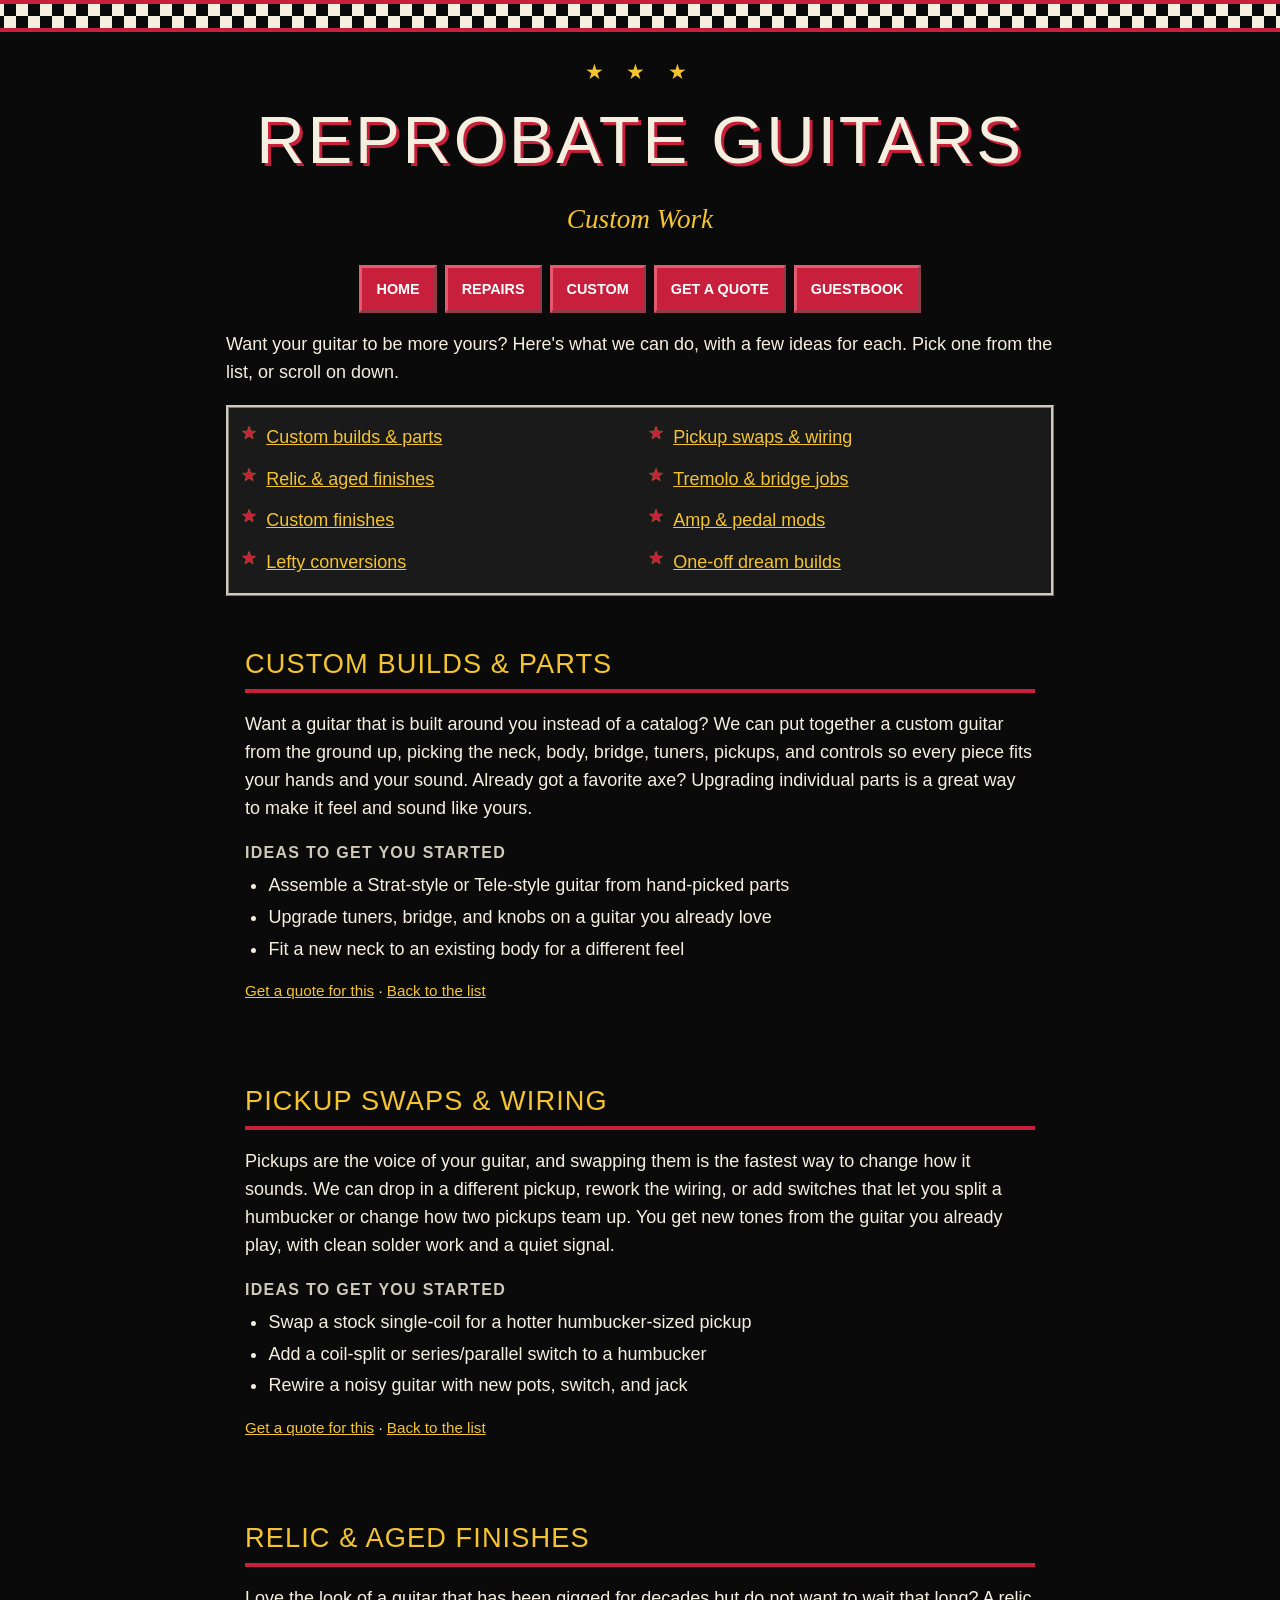
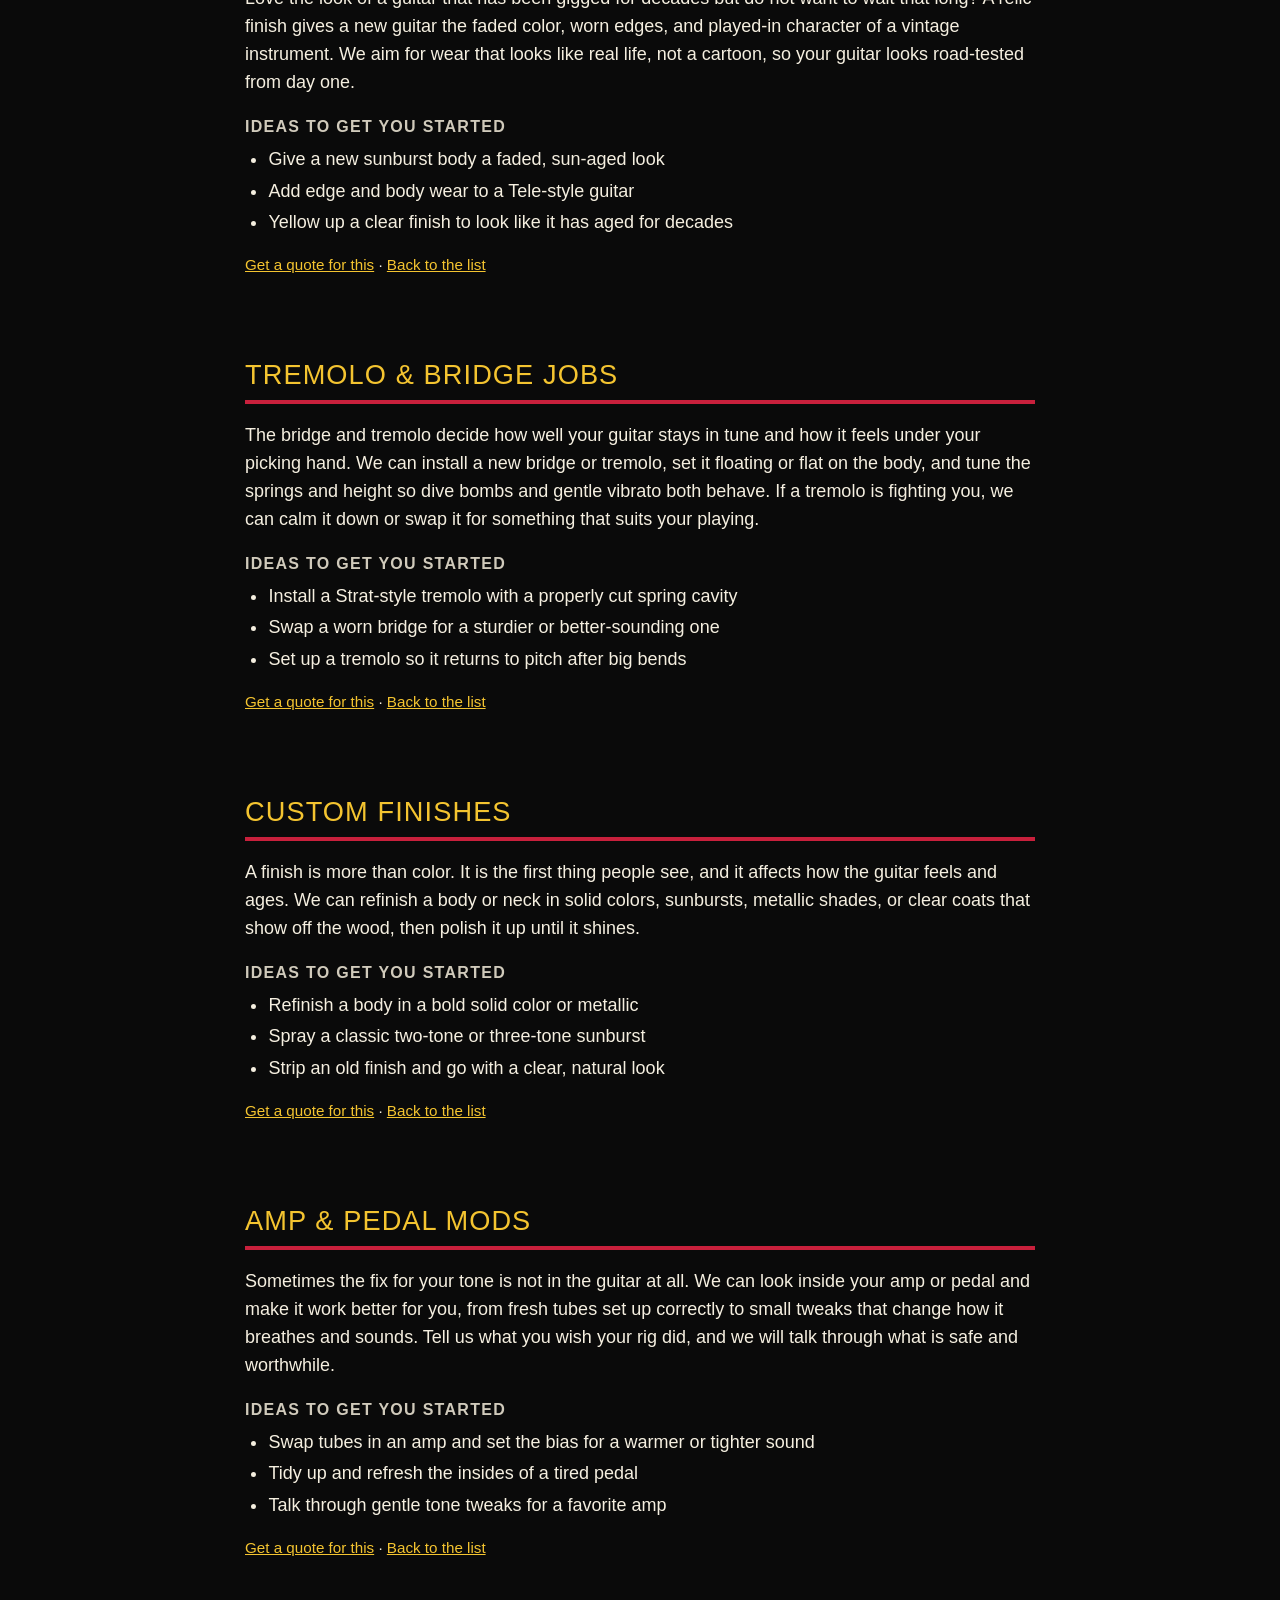
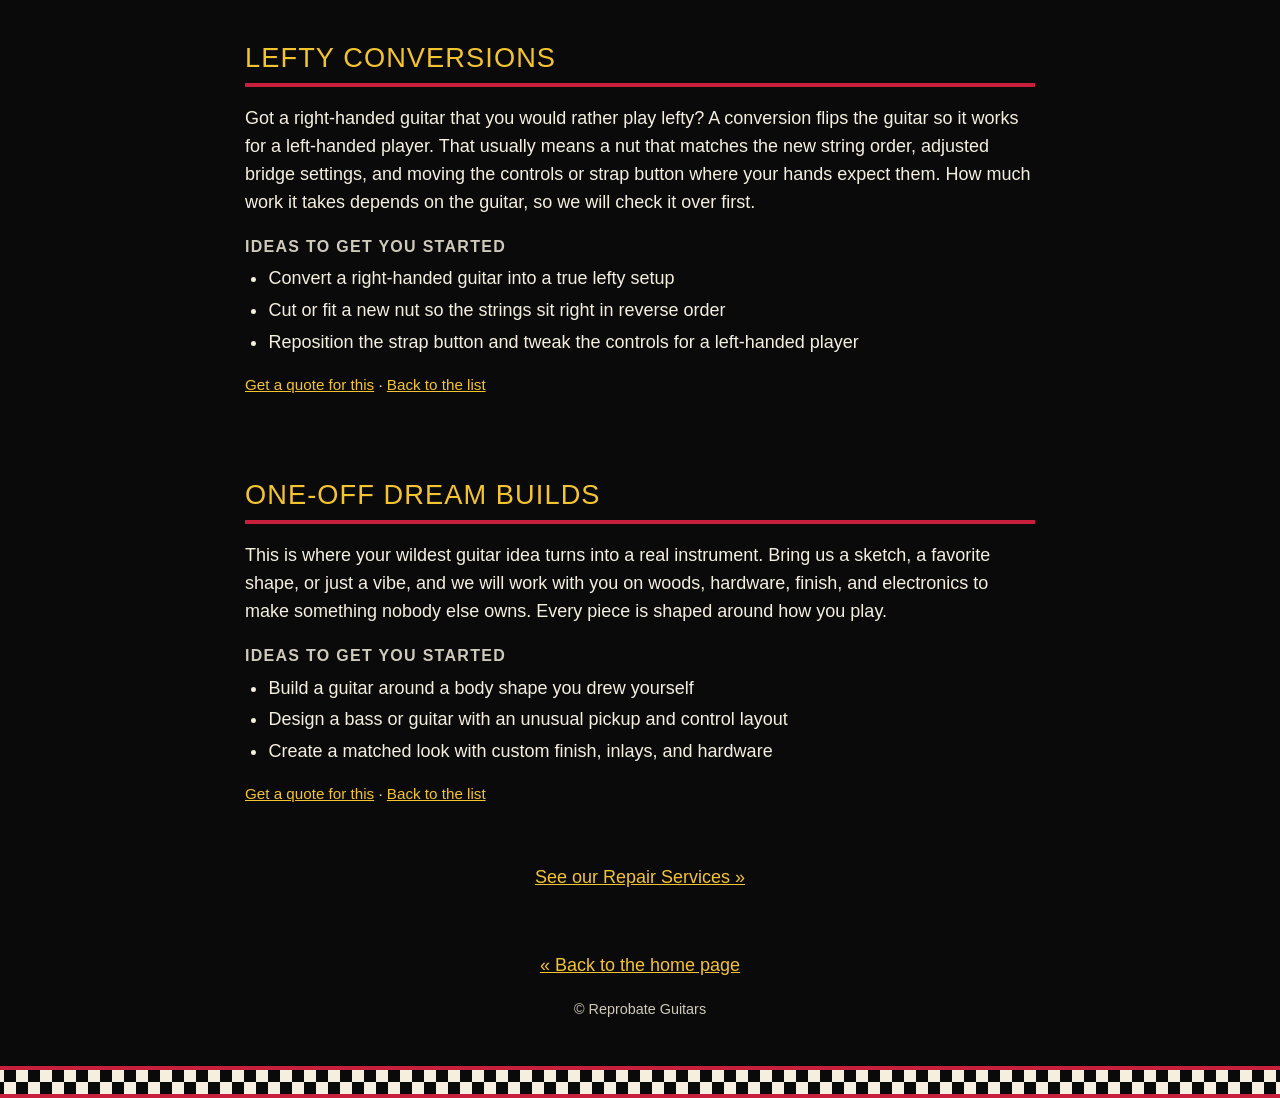
==== custom.html @ 0de01a31 "Fix checkerboard borders: two full rows of black/cream squares with red lines, drop stacked red stri" ====
<!doctype html>
<html lang="en">
<head>
  <meta charset="utf-8">
  <meta name="viewport" content="width=device-width, initial-scale=1">
  <title>Custom Work - Reprobate Guitars</title>
  <meta name="description" content="Want your guitar to be more yours? Here&#x27;s what we can do, with a few ideas for each. Pick one from the list, or scroll on down.">
  <link rel="stylesheet" href="style.css">
</head>
<body>
<div class="checker" aria-hidden="true"></div>
<div class="wrap">
  <header>
    <div class="stars" aria-hidden="true">&#9733; &#9733; &#9733;</div>
    <h1><a href="index.html" class="plain">Reprobate Guitars</a></h1>
    <p class="tagline">Custom Work</p>
  </header>
  <nav aria-label="Main">
    <a href="index.html">Home</a>
    <a href="repairs.html">Repairs</a>
    <a href="custom.html">Custom</a>
    <a href="index.html#quote">Get a Quote</a>
    <a href="guestbook.html">Guestbook</a>
  </nav>
  <main>
    <p>Want your guitar to be more yours? Here&#x27;s what we can do, with a few ideas for each. Pick one from the list, or scroll on down.</p>
    <ul class="jump" id="top-of-list" aria-label="Jump to a service">
      <li><a href="#custom-builds-parts">Custom builds &amp; parts</a></li>
      <li><a href="#pickup-swaps-wiring">Pickup swaps &amp; wiring</a></li>
      <li><a href="#relic-aged-finishes">Relic &amp; aged finishes</a></li>
      <li><a href="#tremolo-bridge-jobs">Tremolo &amp; bridge jobs</a></li>
      <li><a href="#custom-finishes">Custom finishes</a></li>
      <li><a href="#amp-pedal-mods">Amp &amp; pedal mods</a></li>
      <li><a href="#lefty-conversions">Lefty conversions</a></li>
      <li><a href="#one-off-dream-builds">One-off dream builds</a></li>
    </ul>

    <section class="svc" id="custom-builds-parts" aria-labelledby="custom-builds-parts-h">
      <h2 id="custom-builds-parts-h">Custom builds &amp; parts</h2>
      <p>Want a guitar that is built around you instead of a catalog? We can put together a custom guitar from the ground up, picking the neck, body, bridge, tuners, pickups, and controls so every piece fits your hands and your sound. Already got a favorite axe? Upgrading individual parts is a great way to make it feel and sound like yours.</p>
      <h3>Ideas to get you started</h3>
      <ul class="svc-list">
        <li>Assemble a Strat-style or Tele-style guitar from hand-picked parts</li>
        <li>Upgrade tuners, bridge, and knobs on a guitar you already love</li>
        <li>Fit a new neck to an existing body for a different feel</li>
      </ul>
      <p class="svc-links"><a href="index.html#quote">Get a quote for this</a> &middot; <a href="#top-of-list">Back to the list</a></p>
    </section>

    <section class="svc" id="pickup-swaps-wiring" aria-labelledby="pickup-swaps-wiring-h">
      <h2 id="pickup-swaps-wiring-h">Pickup swaps &amp; wiring</h2>
      <p>Pickups are the voice of your guitar, and swapping them is the fastest way to change how it sounds. We can drop in a different pickup, rework the wiring, or add switches that let you split a humbucker or change how two pickups team up. You get new tones from the guitar you already play, with clean solder work and a quiet signal.</p>
      <h3>Ideas to get you started</h3>
      <ul class="svc-list">
        <li>Swap a stock single-coil for a hotter humbucker-sized pickup</li>
        <li>Add a coil-split or series/parallel switch to a humbucker</li>
        <li>Rewire a noisy guitar with new pots, switch, and jack</li>
      </ul>
      <p class="svc-links"><a href="index.html#quote">Get a quote for this</a> &middot; <a href="#top-of-list">Back to the list</a></p>
    </section>

    <section class="svc" id="relic-aged-finishes" aria-labelledby="relic-aged-finishes-h">
      <h2 id="relic-aged-finishes-h">Relic &amp; aged finishes</h2>
      <p>Love the look of a guitar that has been gigged for decades but do not want to wait that long? A relic finish gives a new guitar the faded color, worn edges, and played-in character of a vintage instrument. We aim for wear that looks like real life, not a cartoon, so your guitar looks road-tested from day one.</p>
      <h3>Ideas to get you started</h3>
      <ul class="svc-list">
        <li>Give a new sunburst body a faded, sun-aged look</li>
        <li>Add edge and body wear to a Tele-style guitar</li>
        <li>Yellow up a clear finish to look like it has aged for decades</li>
      </ul>
      <p class="svc-links"><a href="index.html#quote">Get a quote for this</a> &middot; <a href="#top-of-list">Back to the list</a></p>
    </section>

    <section class="svc" id="tremolo-bridge-jobs" aria-labelledby="tremolo-bridge-jobs-h">
      <h2 id="tremolo-bridge-jobs-h">Tremolo &amp; bridge jobs</h2>
      <p>The bridge and tremolo decide how well your guitar stays in tune and how it feels under your picking hand. We can install a new bridge or tremolo, set it floating or flat on the body, and tune the springs and height so dive bombs and gentle vibrato both behave. If a tremolo is fighting you, we can calm it down or swap it for something that suits your playing.</p>
      <h3>Ideas to get you started</h3>
      <ul class="svc-list">
        <li>Install a Strat-style tremolo with a properly cut spring cavity</li>
        <li>Swap a worn bridge for a sturdier or better-sounding one</li>
        <li>Set up a tremolo so it returns to pitch after big bends</li>
      </ul>
      <p class="svc-links"><a href="index.html#quote">Get a quote for this</a> &middot; <a href="#top-of-list">Back to the list</a></p>
    </section>

    <section class="svc" id="custom-finishes" aria-labelledby="custom-finishes-h">
      <h2 id="custom-finishes-h">Custom finishes</h2>
      <p>A finish is more than color. It is the first thing people see, and it affects how the guitar feels and ages. We can refinish a body or neck in solid colors, sunbursts, metallic shades, or clear coats that show off the wood, then polish it up until it shines.</p>
      <h3>Ideas to get you started</h3>
      <ul class="svc-list">
        <li>Refinish a body in a bold solid color or metallic</li>
        <li>Spray a classic two-tone or three-tone sunburst</li>
        <li>Strip an old finish and go with a clear, natural look</li>
      </ul>
      <p class="svc-links"><a href="index.html#quote">Get a quote for this</a> &middot; <a href="#top-of-list">Back to the list</a></p>
    </section>

    <section class="svc" id="amp-pedal-mods" aria-labelledby="amp-pedal-mods-h">
      <h2 id="amp-pedal-mods-h">Amp &amp; pedal mods</h2>
      <p>Sometimes the fix for your tone is not in the guitar at all. We can look inside your amp or pedal and make it work better for you, from fresh tubes set up correctly to small tweaks that change how it breathes and sounds. Tell us what you wish your rig did, and we will talk through what is safe and worthwhile.</p>
      <h3>Ideas to get you started</h3>
      <ul class="svc-list">
        <li>Swap tubes in an amp and set the bias for a warmer or tighter sound</li>
        <li>Tidy up and refresh the insides of a tired pedal</li>
        <li>Talk through gentle tone tweaks for a favorite amp</li>
      </ul>
      <p class="svc-links"><a href="index.html#quote">Get a quote for this</a> &middot; <a href="#top-of-list">Back to the list</a></p>
    </section>

    <section class="svc" id="lefty-conversions" aria-labelledby="lefty-conversions-h">
      <h2 id="lefty-conversions-h">Lefty conversions</h2>
      <p>Got a right-handed guitar that you would rather play lefty? A conversion flips the guitar so it works for a left-handed player. That usually means a nut that matches the new string order, adjusted bridge settings, and moving the controls or strap button where your hands expect them. How much work it takes depends on the guitar, so we will check it over first.</p>
      <h3>Ideas to get you started</h3>
      <ul class="svc-list">
        <li>Convert a right-handed guitar into a true lefty setup</li>
        <li>Cut or fit a new nut so the strings sit right in reverse order</li>
        <li>Reposition the strap button and tweak the controls for a left-handed player</li>
      </ul>
      <p class="svc-links"><a href="index.html#quote">Get a quote for this</a> &middot; <a href="#top-of-list">Back to the list</a></p>
    </section>

    <section class="svc" id="one-off-dream-builds" aria-labelledby="one-off-dream-builds-h">
      <h2 id="one-off-dream-builds-h">One-off dream builds</h2>
      <p>This is where your wildest guitar idea turns into a real instrument. Bring us a sketch, a favorite shape, or just a vibe, and we will work with you on woods, hardware, finish, and electronics to make something nobody else owns. Every piece is shaped around how you play.</p>
      <h3>Ideas to get you started</h3>
      <ul class="svc-list">
        <li>Build a guitar around a body shape you drew yourself</li>
        <li>Design a bass or guitar with an unusual pickup and control layout</li>
        <li>Create a matched look with custom finish, inlays, and hardware</li>
      </ul>
      <p class="svc-links"><a href="index.html#quote">Get a quote for this</a> &middot; <a href="#top-of-list">Back to the list</a></p>
    </section>

    <p class="center"><a href="repairs.html">See our Repair Services &raquo;</a></p>
  </main>
  <footer>
    <p><a href="index.html">&laquo; Back to the home page</a></p>
    <p class="small">&copy; Reprobate Guitars</p>
  </footer>
</div>
<div class="checker" aria-hidden="true"></div>
</body>
</html>
---- style.css ----
/* Reprobate Guitars - "coolest site you could have built in 1998", but readable on a phone */

:root {
  --black: #0a0a0a;
  --panel: #1a1a1a;
  --red: #c8203c;
  --red-dark: #8f1229;
  --gold: #f4c430;
  --cream: #f5efe0;
  --gray: #d0cabb;
}

* { box-sizing: border-box; }

html { -webkit-text-size-adjust: 100%; }

body {
  margin: 0;
  background-color: var(--black);
  color: var(--cream);
  font-family: Verdana, Geneva, Tahoma, sans-serif;
  font-size: 18px;
  line-height: 1.55;
}

a { color: var(--gold); }
a:hover, a:focus { color: #fff; background: var(--red); }

/* Checkerboard borders: exactly two rows of 12px squares, with a red line above and below.
   Height = 2 rows (24px) + two 4px red borders = 32px. The pattern is centered so both
   page edges are trimmed equally, and it is drawn as crisp squares (no blurry edges). */
.checker {
  height: 32px;
  background-color: var(--cream);
  background-image: url("data:image/svg+xml,%3Csvg xmlns='http://www.w3.org/2000/svg' width='24' height='24' shape-rendering='crispEdges'%3E%3Crect width='24' height='24' fill='%23f5efe0'/%3E%3Crect width='12' height='12' fill='%230a0a0a'/%3E%3Crect x='12' y='12' width='12' height='12' fill='%230a0a0a'/%3E%3C/svg%3E");
  background-size: 24px 24px;
  background-position: center top;
  background-repeat: repeat-x;
  border-top: 4px solid var(--red);
  border-bottom: 4px solid var(--red);
}

.wrap {
  max-width: 860px;
  margin: 0 auto;
  padding: 0 16px;
}

/* Header */
header { text-align: center; padding: 24px 0 8px; }

h1 {
  margin: 0;
  font-family: Impact, "Arial Black", Haettenschweiler, sans-serif;
  font-weight: normal;
  font-size: clamp(2.2rem, 11vw, 4.2rem);
  letter-spacing: 0.04em;
  text-transform: uppercase;
  color: var(--cream);
  text-shadow: 3px 3px 0 var(--red);
}

.tagline {
  margin: 6px 0 0;
  font-family: "Times New Roman", Times, serif;
  font-style: italic;
  font-size: clamp(1.2rem, 5vw, 1.7rem);
  color: var(--gold);
}

.stars { color: var(--gold); letter-spacing: 0.4em; font-size: 1.3rem; }

/* Navigation: chunky 1998 button bar */
nav {
  display: flex;
  flex-wrap: wrap;
  justify-content: center;
  gap: 8px;
  margin: 16px 0;
}
nav a {
  display: block;
  padding: 10px 14px;
  min-width: 44px;
  min-height: 44px;
  background: var(--red);
  color: #fff;
  text-decoration: none;
  font-weight: bold;
  text-transform: uppercase;
  font-size: 0.9rem;
  border: 3px outset #e65a70;
}
nav a:hover, nav a:focus { background: var(--gold); color: #000; }

/* Scrolling banner (CSS version of the old <marquee>) */
.marquee {
  overflow: hidden;
  white-space: nowrap;
  background: var(--red);
  border: 3px solid var(--gold);
  color: #fff;
  font-family: Impact, "Arial Black", sans-serif;
  font-size: 1.3rem;
  text-transform: uppercase;
  padding: 10px 0;
}
.marquee span {
  display: inline-block;
  padding-left: 100%;
  animation: scroll 18s linear infinite;
}
@keyframes scroll { to { transform: translateX(-100%); } }

.banner-sub { text-align: center; color: var(--gray); margin: 10px 0 24px; }

/* Section headings */
h2 {
  font-family: Impact, "Arial Black", sans-serif;
  font-weight: normal;
  text-transform: uppercase;
  letter-spacing: 0.04em;
  font-size: 1.7rem;
  color: var(--gold);
  border-bottom: 4px solid var(--red);
  padding-bottom: 4px;
  margin: 32px 0 12px;
}

/* Services: two-column "table" that stacks on phones */
.cols { display: grid; grid-template-columns: 1fr 1fr; gap: 24px; }
.cols ul { list-style: none; margin: 0; padding: 0; }
.cols li { padding: 5px 0 5px 1.8em; position: relative; }
.cols li::before {
  content: "\2605";
  color: var(--red);
  position: absolute;
  left: 0;
  /* red stars on black are a bit dim, so give them a gold edge */
  text-shadow: 0 0 1px var(--gold);
}

/* "Why the cool cats choose us" strip */
.why {
  background: #2a2a2a;
  border: 3px ridge var(--gray);
  margin: 32px 0;
  padding: 16px;
  text-align: center;
}
.why h2 { border: 0; margin-top: 0; font-family: "Times New Roman", serif; font-style: italic; text-transform: none; }
.facts { display: flex; flex-wrap: wrap; justify-content: center; gap: 20px; }
.facts div { flex: 1 1 150px; }
.facts strong {
  display: block;
  font-family: Impact, "Arial Black", sans-serif;
  font-weight: normal;
  font-size: 1.6rem;
  color: #fff;
  text-transform: uppercase;
}
.facts span { color: var(--gold); }

/* Contact boxes */
.contact-boxes { display: grid; grid-template-columns: 1fr 1fr; gap: 16px; margin: 16px 0; }
.box {
  background: var(--panel);
  border: 4px double var(--red);
  padding: 14px;
  text-align: center;
  overflow-wrap: anywhere;
}
.box b { display: block; color: var(--gold); text-transform: uppercase; letter-spacing: 0.1em; font-size: 0.85rem; }
.box a { font-size: 1.15rem; font-weight: bold; }

.center { text-align: center; }
.small { font-size: 0.9rem; color: var(--gray); }

/* Blinking NEW! badge */
.new {
  display: inline-block;
  background: var(--gold);
  color: #000;
  font-weight: bold;
  font-size: 0.8rem;
  padding: 1px 6px;
  margin-left: 6px;
  vertical-align: middle;
  animation: blink 1.1s steps(2, start) infinite;
}
@keyframes blink { to { visibility: hidden; } }

/* Quote form */
form {
  background: var(--panel);
  border: 4px ridge var(--gray);
  padding: 18px;
}
label { display: block; margin: 14px 0 4px; font-weight: bold; color: var(--gold); }
.req { color: #ff8a9b; }
input[type=text], input[type=email], input[type=tel], select, textarea {
  width: 100%;
  font: inherit;
  font-size: 16px; /* prevents iOS zoom on focus */
  color: #000;
  background: #fffdf5;
  border: 3px inset var(--gray);
  padding: 10px;
}
textarea { min-height: 140px; resize: vertical; }
input[type=file] { width: 100%; color: var(--cream); font-size: 16px; }
.hint { font-size: 0.85rem; color: var(--gray); margin: 4px 0 0; }

/* Honeypot field: hidden from people, visible to dumb bots */
.hp { position: absolute; left: -9999px; width: 1px; height: 1px; overflow: hidden; }

button[type=submit] {
  display: block;
  width: 100%;
  margin-top: 20px;
  padding: 14px;
  min-height: 48px;
  font: inherit;
  font-family: Impact, "Arial Black", sans-serif;
  font-size: 1.3rem;
  text-transform: uppercase;
  letter-spacing: 0.05em;
  color: #fff;
  background: var(--red);
  border: 4px outset #e65a70;
  cursor: pointer;
}
button[type=submit]:hover, button[type=submit]:focus { background: var(--gold); color: #000; }
button[disabled] { opacity: 0.6; cursor: wait; }

.status { margin-top: 14px; padding: 12px; border: 3px solid; display: none; font-weight: bold; }
.status.ok { display: block; border-color: #5fd16f; color: #b9f5c1; background: #12301a; }
.status.err { display: block; border-color: #ff8a9b; color: #ffd1d8; background: #3a1018; }

#previews { display: flex; flex-wrap: wrap; gap: 8px; margin-top: 8px; }
#previews img { width: 72px; height: 72px; object-fit: cover; border: 2px solid var(--gold); }

/* Guestbook: two little icon buttons on the home page */
.gb-links { display: flex; flex-wrap: wrap; justify-content: center; gap: 16px; margin: 12px 0; }
.gb-tile {
  display: flex;
  flex-direction: column;
  align-items: center;
  gap: 6px;
  width: 150px;
  padding: 12px 8px;
  background: var(--panel);
  border: 4px outset var(--gray);
  color: var(--gold);
  text-align: center;
  text-decoration: none;
  font-weight: bold;
  font-size: 0.95rem;
  line-height: 1.25;
}
.gb-tile:hover, .gb-tile:focus { background: var(--red); color: #fff; }
a.plain, a.plain:hover, a.plain:focus { color: inherit; text-decoration: none; background: none; }
.gb-sign-link { font-weight: bold; font-size: 1.1rem; }
#gb-count { margin-top: 20px; }
.gb-count {
  font-family: "Times New Roman", Times, serif;
  font-style: italic;
  font-size: 1.4rem;
  color: var(--gold);
  margin: 28px 0 8px;
}
.gb-entry {
  background: var(--panel);
  border: 3px ridge var(--gray);
  margin: 0 0 12px;
  padding: 10px 14px;
}
.gb-head { display: flex; flex-wrap: wrap; justify-content: space-between; gap: 4px 12px; border-bottom: 1px dashed var(--gray); padding-bottom: 4px; }
.gb-name { font-weight: bold; color: var(--gold); overflow-wrap: anywhere; }
.gb-from { color: var(--gray); }
.gb-date { font-family: "Courier New", monospace; color: #3dff5c; }
.gb-msg { margin: 8px 0 0; white-space: pre-wrap; overflow-wrap: anywhere; }

/* Service pages (repairs.html, custom.html) */
.jump {
  list-style: none;
  margin: 16px 0 8px;
  padding: 12px;
  display: grid;
  grid-template-columns: 1fr 1fr;
  gap: 6px 16px;
  background: var(--panel);
  border: 3px ridge var(--gray);
}
.jump li { padding-left: 1.4em; position: relative; }
.jump li::before { content: "\2605"; color: var(--red); position: absolute; left: 0; text-shadow: 0 0 1px var(--gold); }
.jump a { display: inline-block; padding: 4px 0; }

.svc {
  margin: 28px 0;
  padding: 4px 16px 12px;
  border: 3px solid transparent;
  scroll-margin-top: 16px; /* jump links land just below the top edge */
}
.svc h2 { margin-top: 12px; }
.svc h3 { font-size: 1rem; text-transform: uppercase; letter-spacing: 0.08em; color: var(--gray); margin: 14px 0 4px; }
.svc-list { margin: 0; padding-left: 1.3em; }
.svc-list li { padding: 2px 0; }
.svc-links { margin-top: 14px; font-size: 0.95rem; }

/* The entry you jumped to gets a gold frame that flashes briefly */
.svc:target { border-color: var(--gold); background: #17120a; animation: flash 1.2s ease-out 1; }
@keyframes flash { from { background: #5a1a26; } to { background: #17120a; } }

/* Service names on the home page are links */
.cols li a { color: var(--cream); text-decoration: underline; text-decoration-color: var(--red); text-underline-offset: 3px; }
.cols li a:hover, .cols li a:focus { color: #fff; background: var(--red); }
.cols h2 a { color: var(--gold); text-decoration: none; }
.cols h2 a:hover, .cols h2 a:focus { color: #fff; background: var(--red); }

@media (max-width: 600px) {
  .jump { grid-template-columns: 1fr; }
}
@media (prefers-reduced-motion: reduce) {
  .svc:target { animation: none; }
}

/* Footer */
footer { text-align: center; padding: 24px 0 32px; color: var(--gray); }
.counter {
  display: inline-block;
  font-family: "Courier New", monospace;
  letter-spacing: 0.2em;
  background: #000;
  color: #3dff5c;
  border: 3px inset var(--gray);
  padding: 4px 10px;
  margin: 6px 0;
}
.badge {
  display: inline-block;
  border: 2px outset var(--gray);
  background: #333;
  color: var(--cream);
  font-size: 0.75rem;
  padding: 4px 8px;
  margin: 4px;
}

/* Phones */
@media (max-width: 600px) {
  body { font-size: 17px; }
  .cols, .contact-boxes { grid-template-columns: 1fr; }
  nav a { flex: 1 1 40%; text-align: center; }
}

/* Respect people who turn off animation */
@media (prefers-reduced-motion: reduce) {
  .marquee span { animation: none; padding-left: 0; display: block; text-align: center; white-space: normal; }
  .new { animation: none; }
}
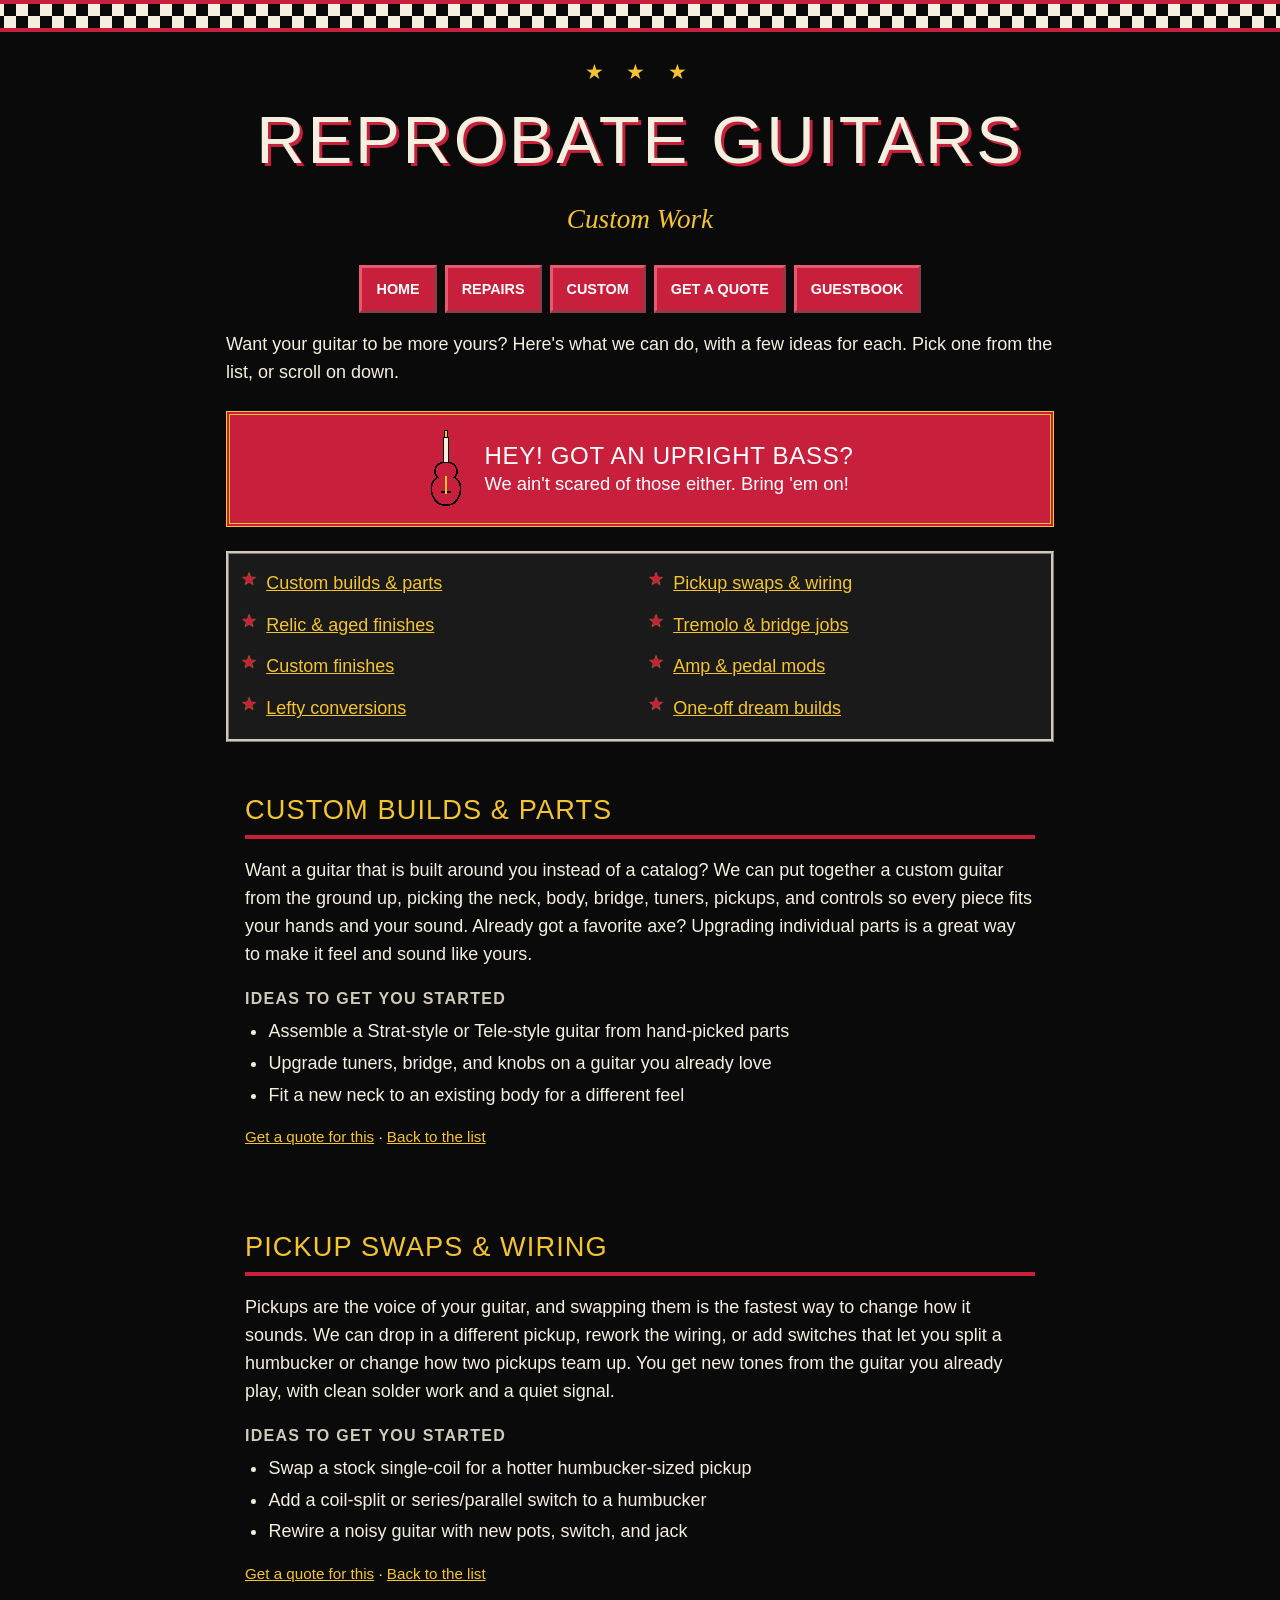
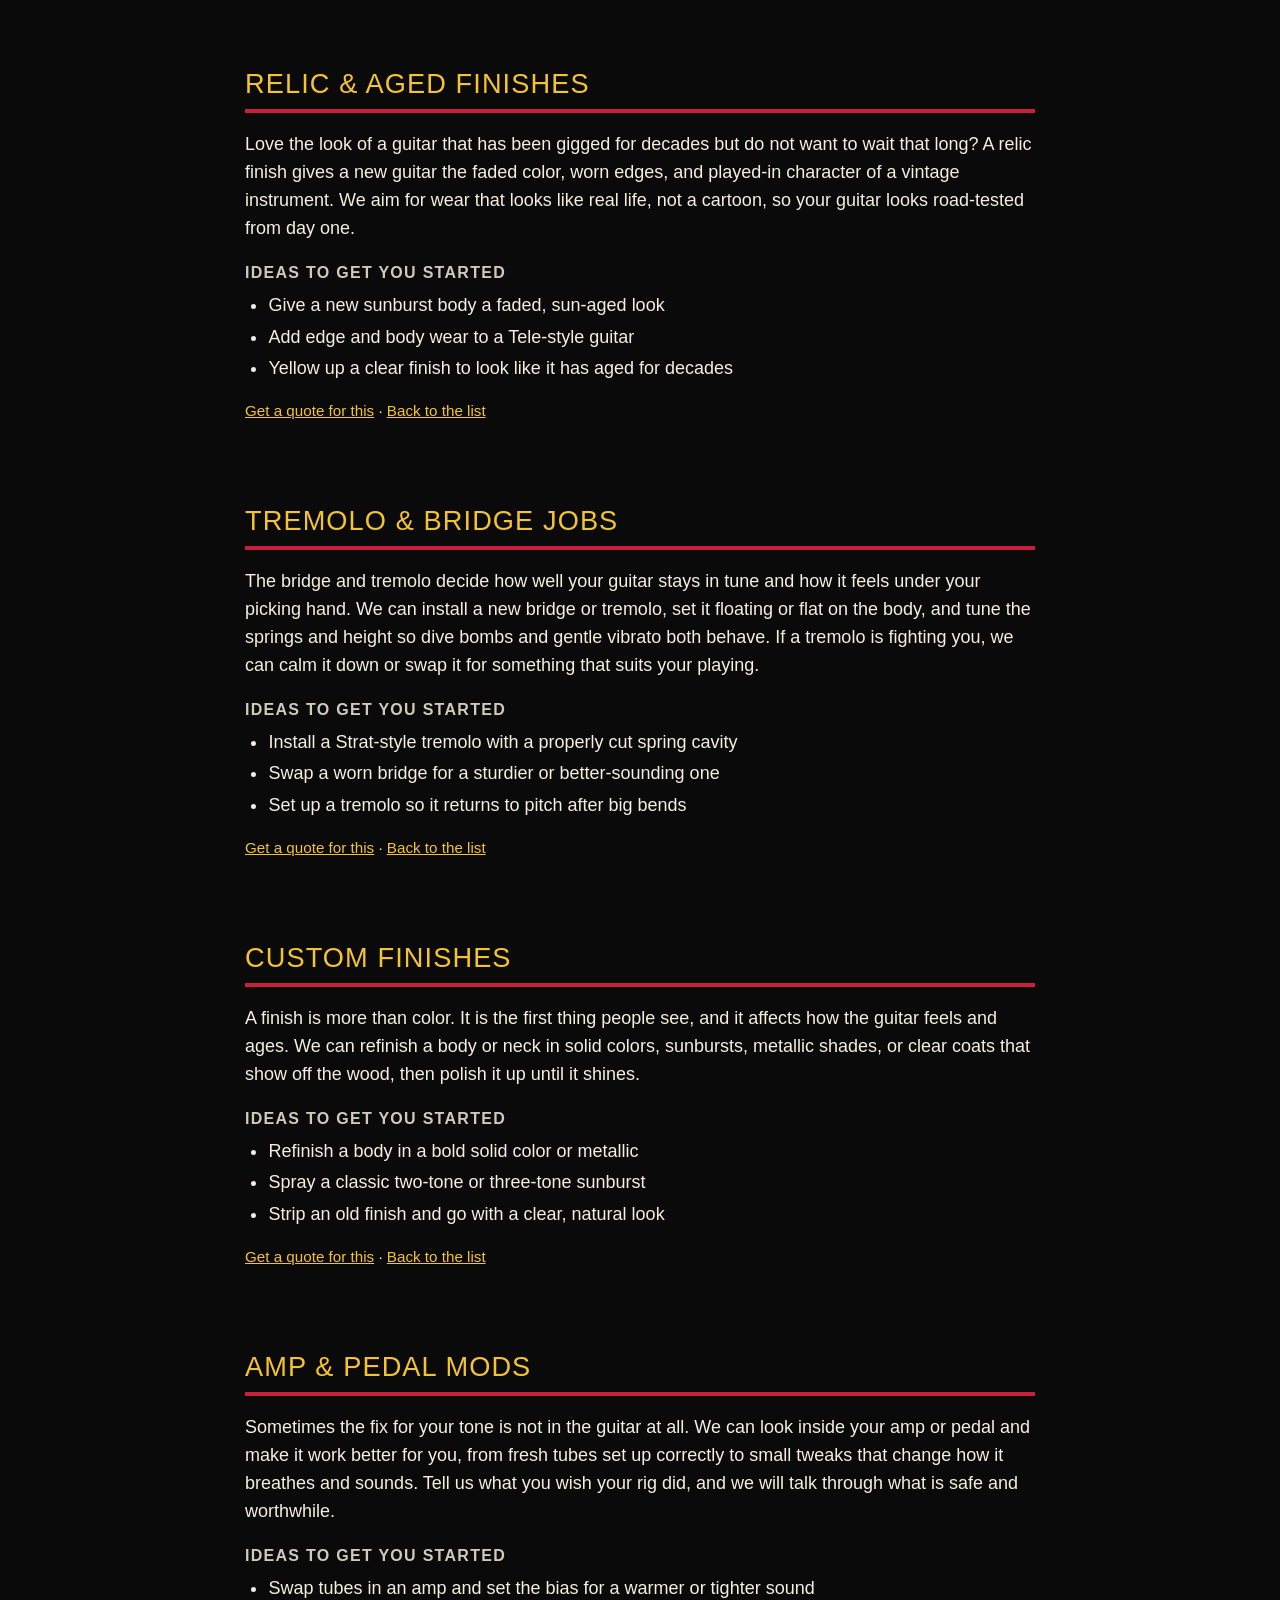
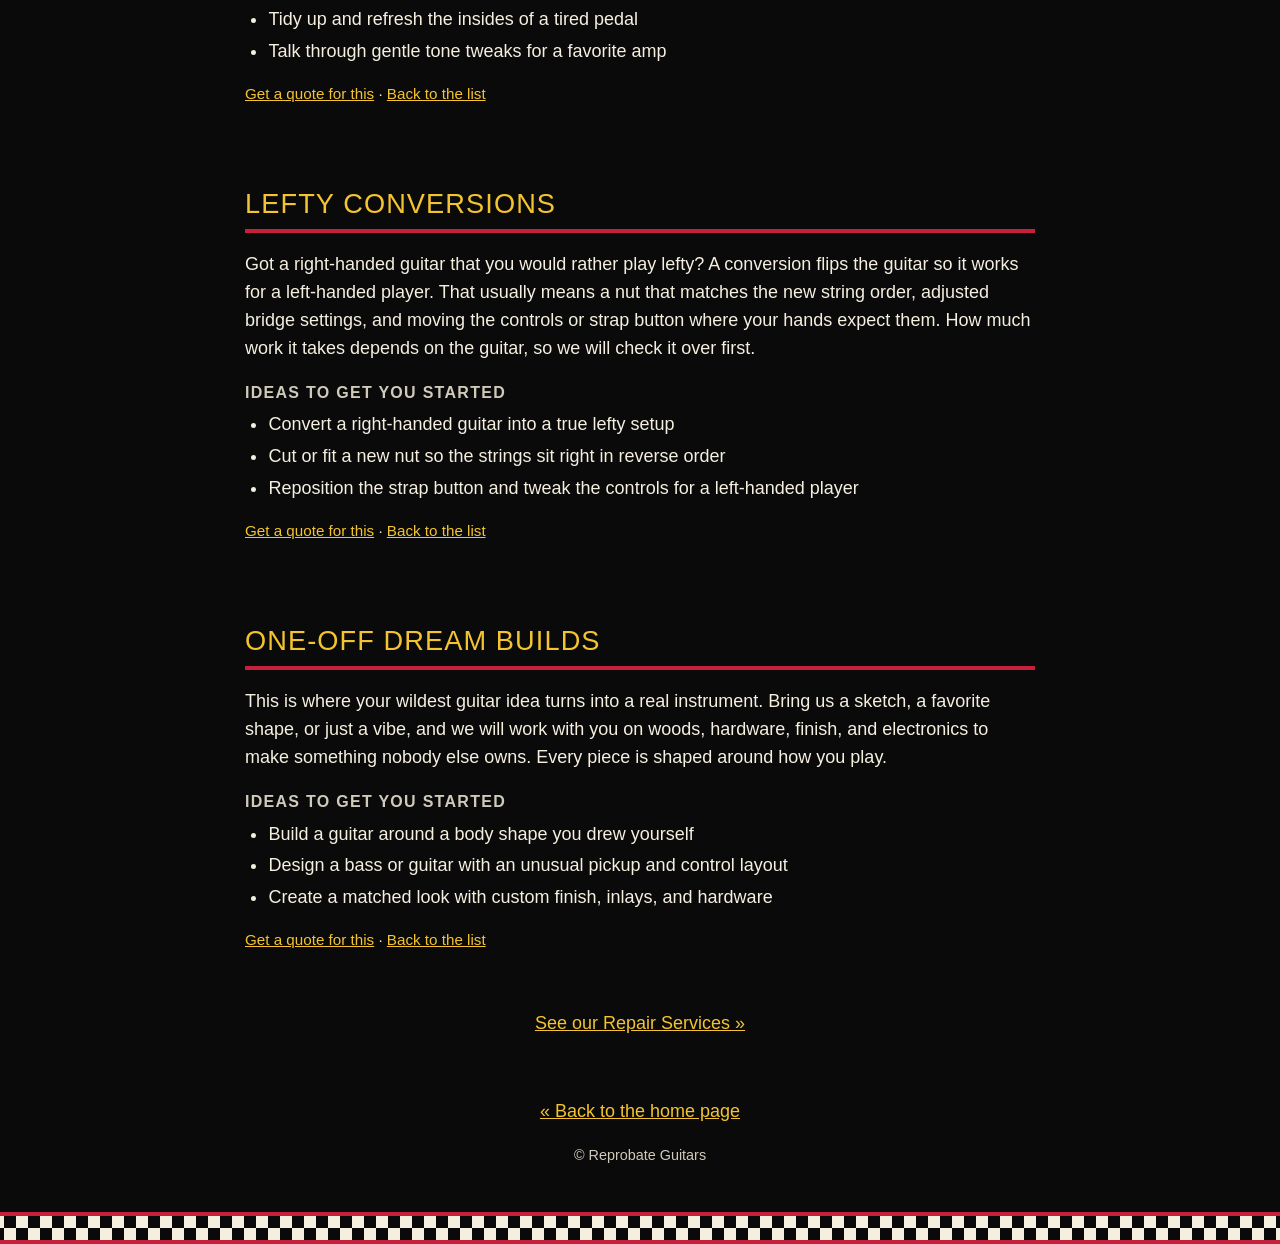
==== commit 0a64fb93: "Add upright bass callout to home, repairs, and custom pages Co-Authored-By: Claude Sonnet 5.5 <norep" ====
--- a/custom.html
+++ b/custom.html
@@ -24,6 +24,10 @@
   </nav>
   <main>
     <p>Want your guitar to be more yours? Here&#x27;s what we can do, with a few ideas for each. Pick one from the list, or scroll on down.</p>
+    <div class="callout">
+      <svg viewBox="0 0 48 96" width="40" height="80" shape-rendering="crispEdges" aria-hidden="true"><rect x="22" y="2" width="4" height="8" fill="#f4c430" stroke="#000" stroke-width="1.5"/><rect x="21" y="10" width="6" height="46" fill="#f5efe0" stroke="#000" stroke-width="1.5"/><path d="M24 40 C10 40 8 52 14 58 C6 62 4 74 10 84 C16 94 32 94 38 84 C44 74 42 62 34 58 C40 52 38 40 24 40 Z" fill="#c8203c" stroke="#000" stroke-width="2"/><rect x="18" y="74" width="12" height="3" fill="#000"/><rect x="23" y="56" width="2" height="22" fill="#f4c430"/></svg>
+      <p><strong>Hey! Got an upright bass?</strong><br>We ain't scared of those either. Bring 'em on!</p>
+    </div>
     <ul class="jump" id="top-of-list" aria-label="Jump to a service">
       <li><a href="#custom-builds-parts">Custom builds &amp; parts</a></li>
       <li><a href="#pickup-swaps-wiring">Pickup swaps &amp; wiring</a></li>
--- a/style.css
+++ b/style.css
@@ -281,6 +281,26 @@
 .gb-date { font-family: "Courier New", monospace; color: #3dff5c; }
 .gb-msg { margin: 8px 0 0; white-space: pre-wrap; overflow-wrap: anywhere; }
 
+/* Upright bass callout */
+.callout {
+  display: flex;
+  align-items: center;
+  justify-content: center;
+  gap: 18px;
+  margin: 24px 0;
+  padding: 14px 16px;
+  background: var(--red);
+  border: 4px double var(--gold);
+  color: #fff;
+  text-align: left;
+}
+.callout svg { flex: 0 0 auto; }
+.callout p { margin: 0; font-size: 1.15rem; line-height: 1.35; }
+.callout strong { font-family: Impact, "Arial Black", sans-serif; font-weight: normal; font-size: 1.5rem; text-transform: uppercase; letter-spacing: 0.03em; }
+@media (max-width: 600px) {
+  .callout { flex-direction: column; text-align: center; }
+}
+
 /* Service pages (repairs.html, custom.html) */
 .jump {
   list-style: none;
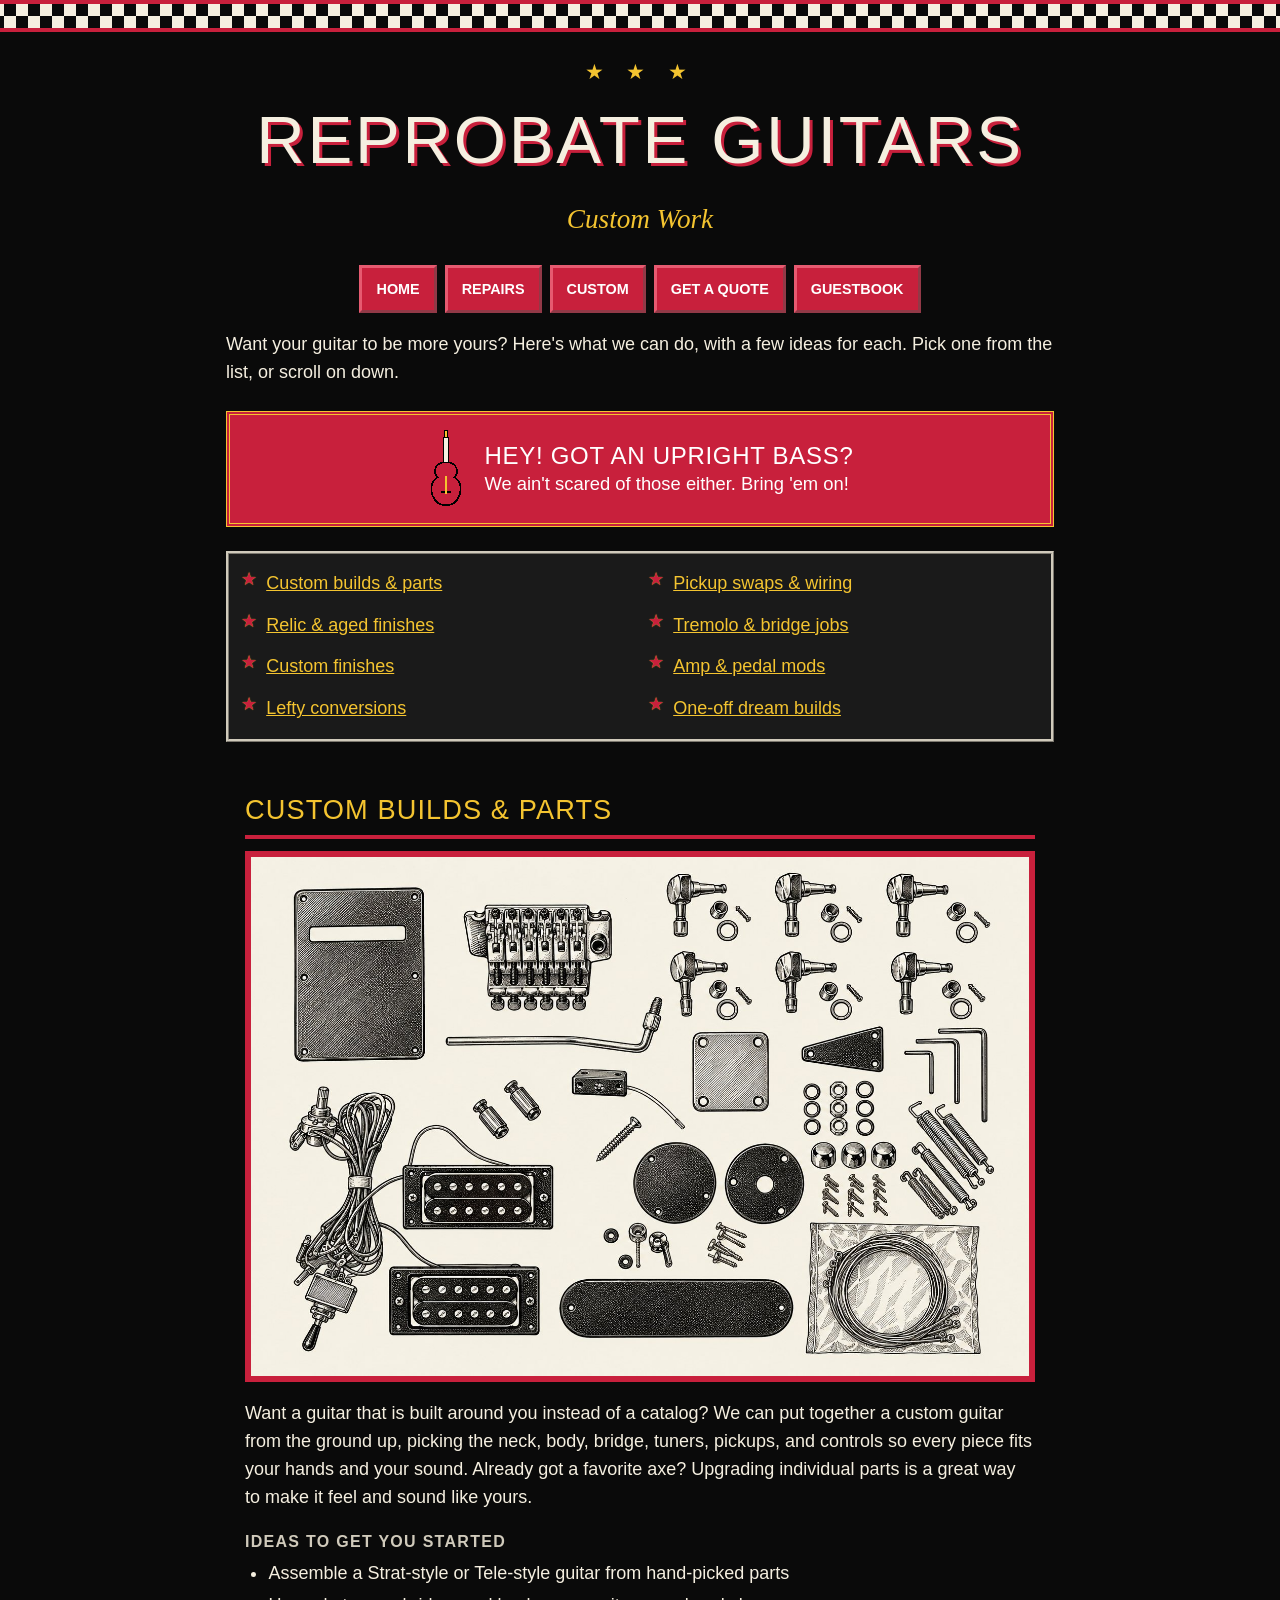
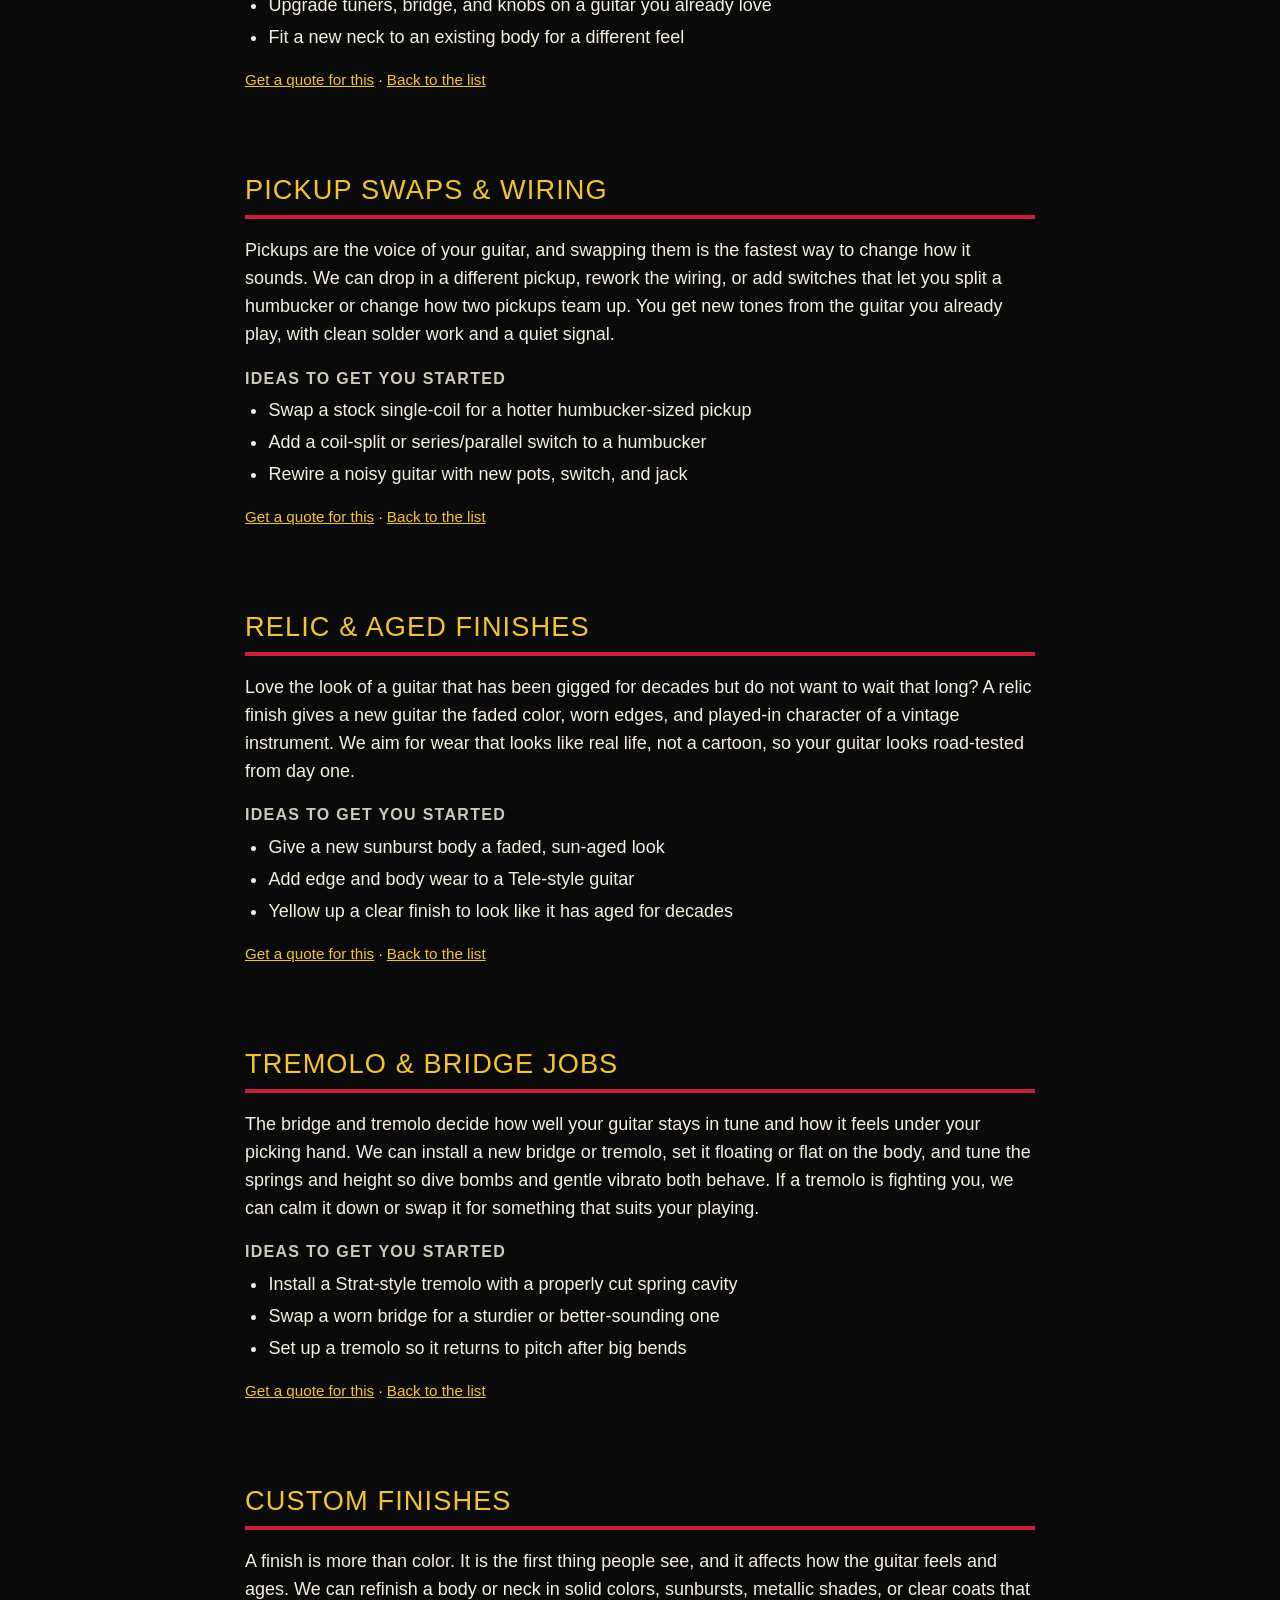
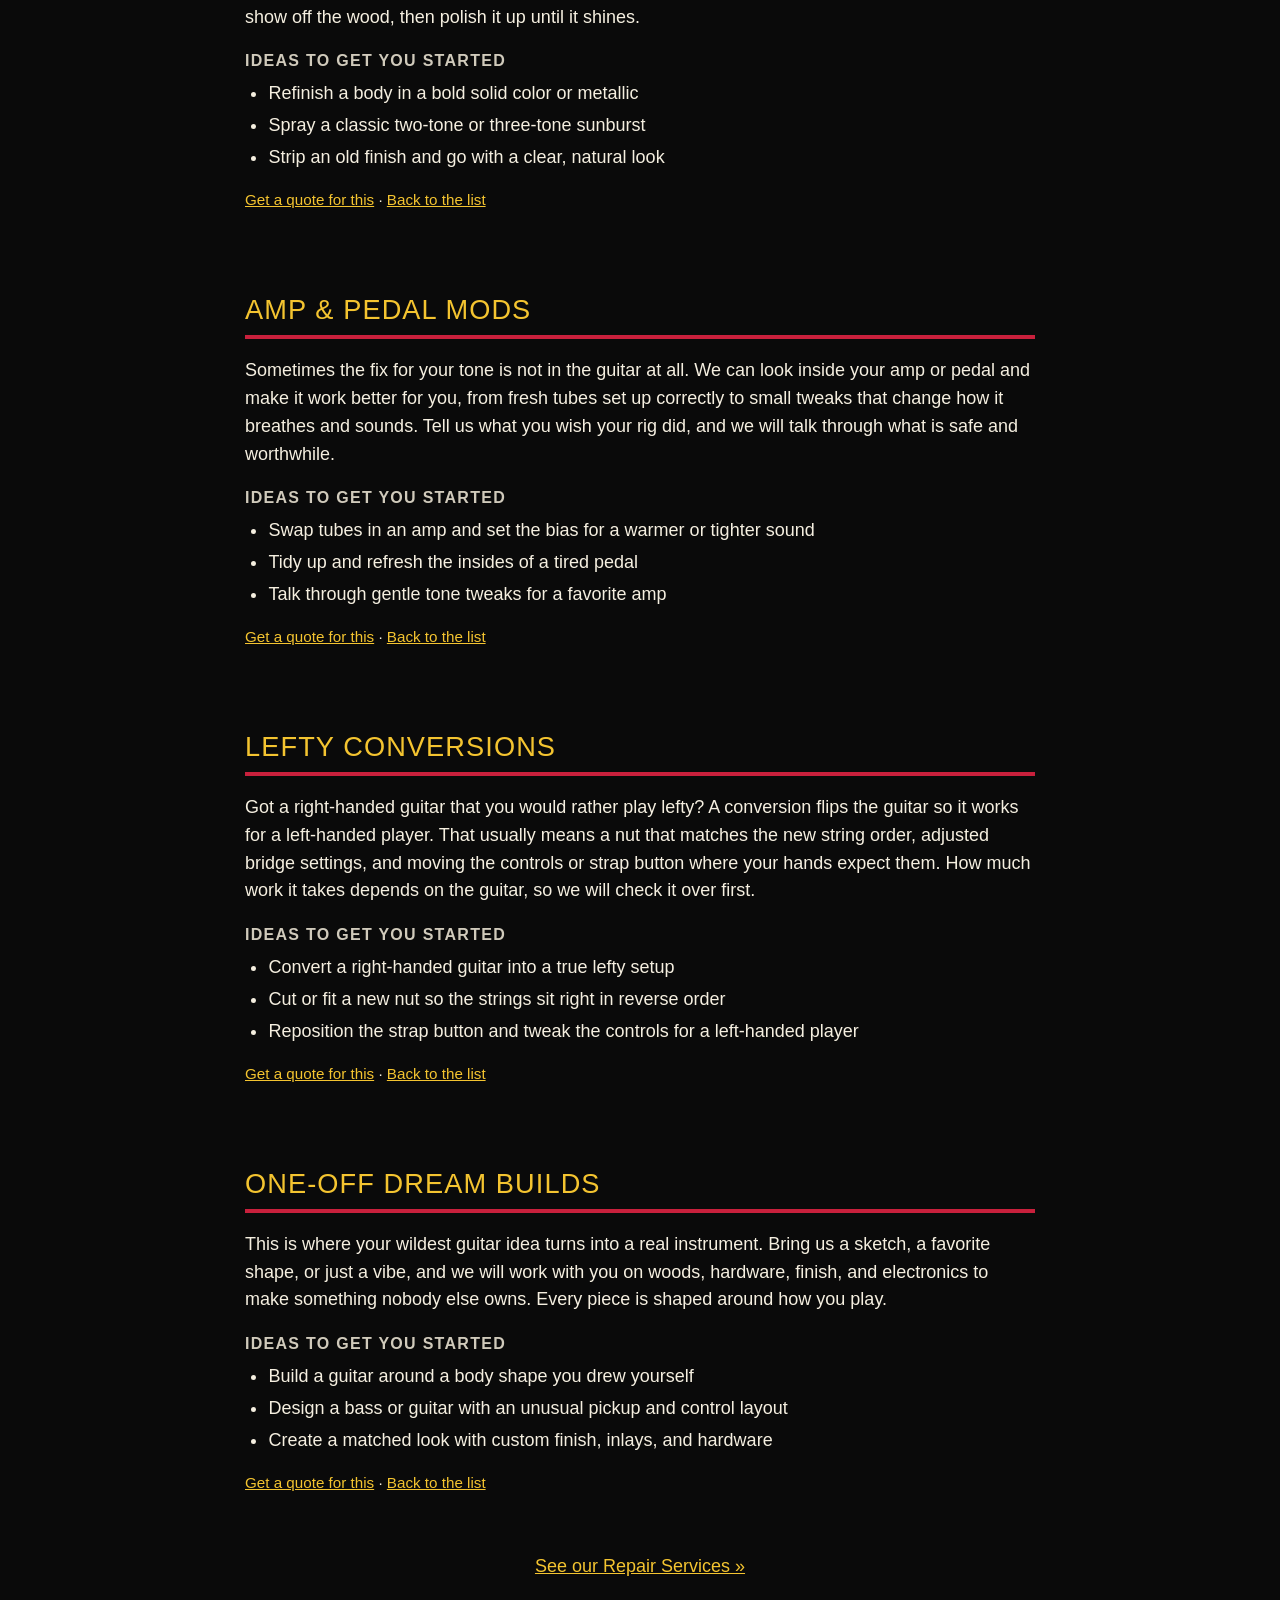
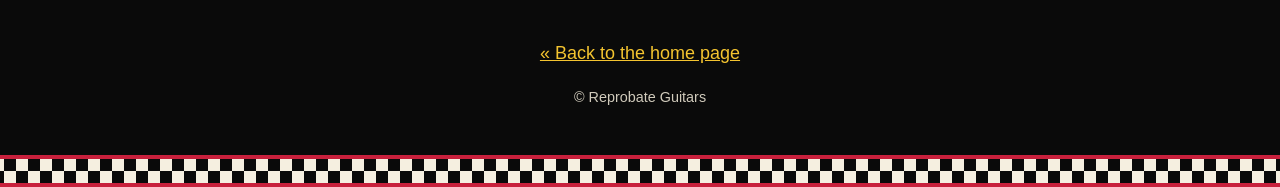
==== commit cb442ea5: "Add framed illustration to Custom builds & parts entry Co-Authored-By: Claude Sonnet 5.5 <noreply@an" ====
--- a/custom.html
+++ b/custom.html
@@ -41,6 +41,7 @@
 
     <section class="svc" id="custom-builds-parts" aria-labelledby="custom-builds-parts-h">
       <h2 id="custom-builds-parts-h">Custom builds &amp; parts</h2>
+      <figure class="svc-fig"><img src="images/custom-01-custom-builds-parts.jpg" width="1536" height="1024" alt="Pen-and-ink illustration of guitar parts laid out like a catalog page: a tremolo bridge, tuning machines, two humbucker pickups, wiring, switch, control plates, springs, screws and a coil of strings." loading="lazy"></figure>
       <p>Want a guitar that is built around you instead of a catalog? We can put together a custom guitar from the ground up, picking the neck, body, bridge, tuners, pickups, and controls so every piece fits your hands and your sound. Already got a favorite axe? Upgrading individual parts is a great way to make it feel and sound like yours.</p>
       <h3>Ideas to get you started</h3>
       <ul class="svc-list">
--- a/style.css
+++ b/style.css
@@ -328,6 +328,15 @@
 .svc-list li { padding: 2px 0; }
 .svc-links { margin-top: 14px; font-size: 0.95rem; }
 
+/* Pictures in service entries: red frame */
+.svc-fig {
+  margin: 12px 0 14px;
+  border: 6px solid var(--red);
+  background: #f3ecd9;
+  line-height: 0;
+}
+.svc-fig img { display: block; width: 100%; height: auto; }
+
 /* The entry you jumped to gets a gold frame that flashes briefly */
 .svc:target { border-color: var(--gold); background: #17120a; animation: flash 1.2s ease-out 1; }
 @keyframes flash { from { background: #5a1a26; } to { background: #17120a; } }
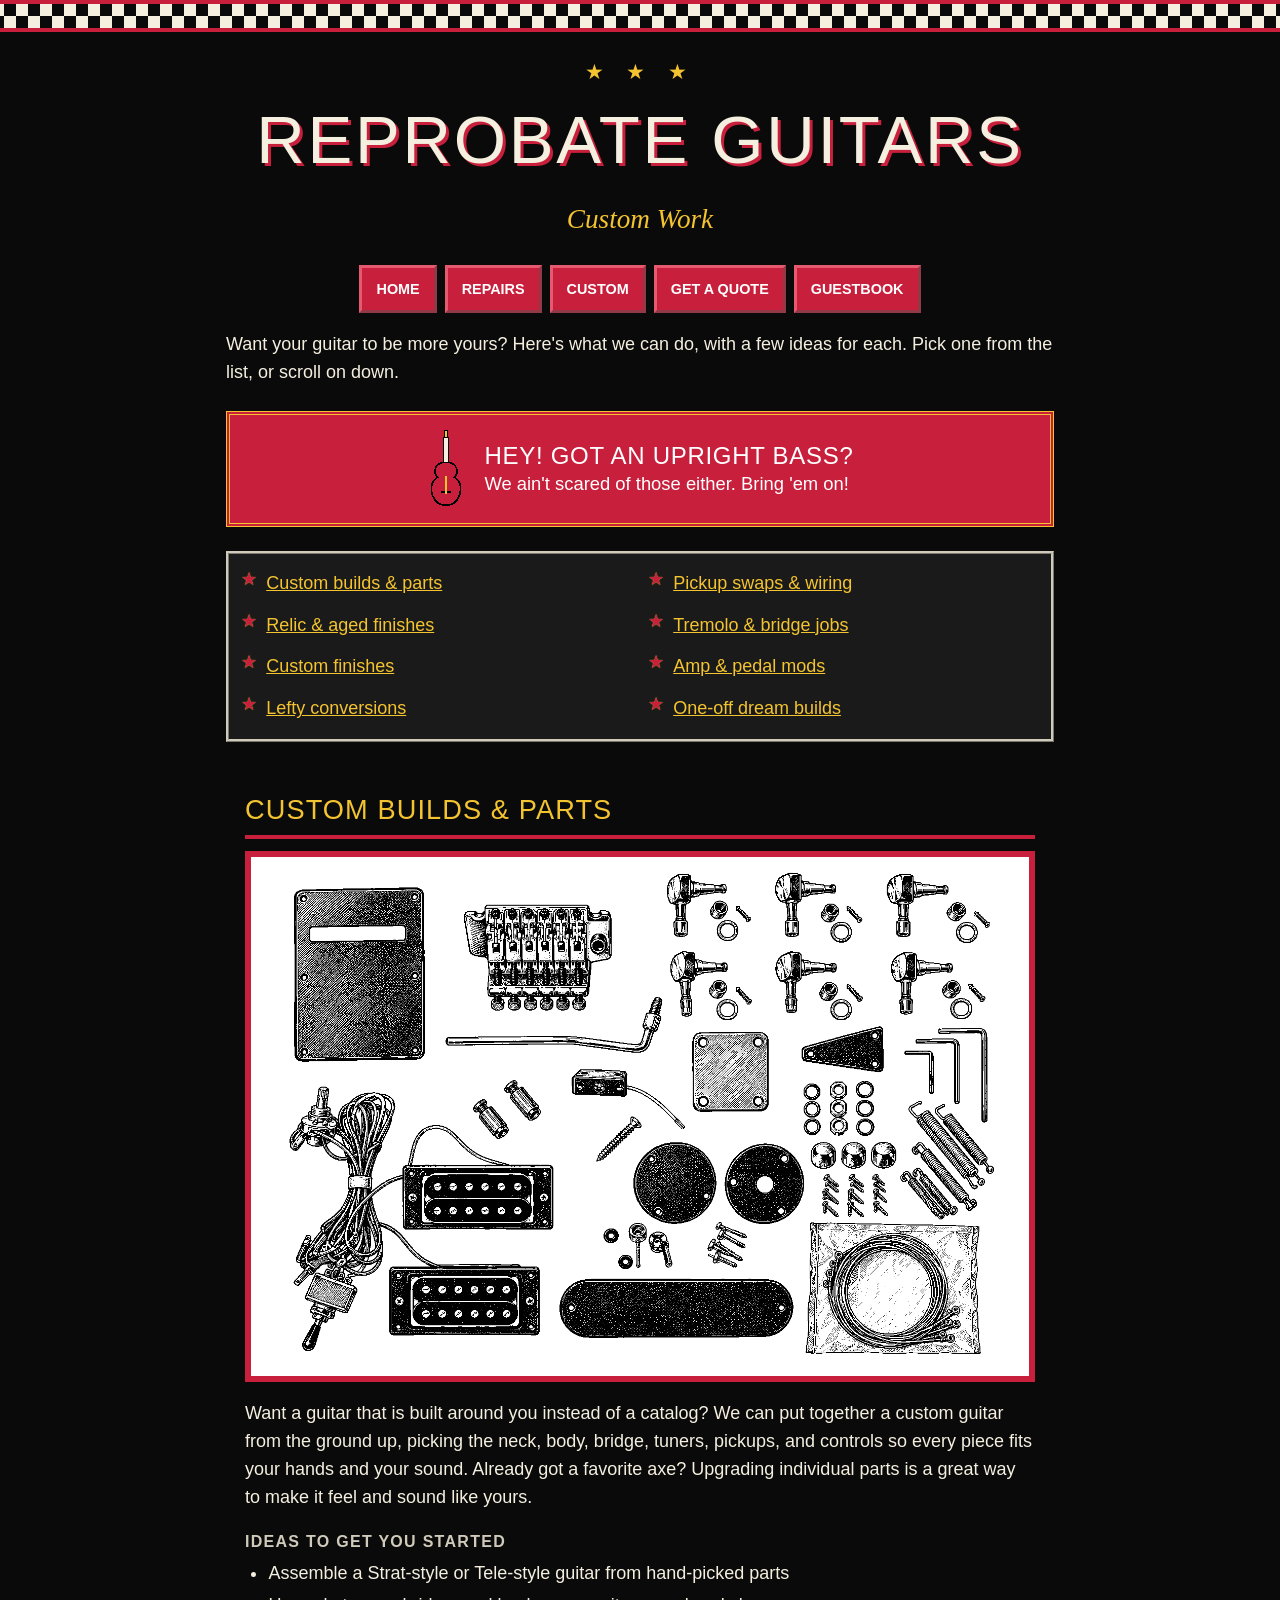
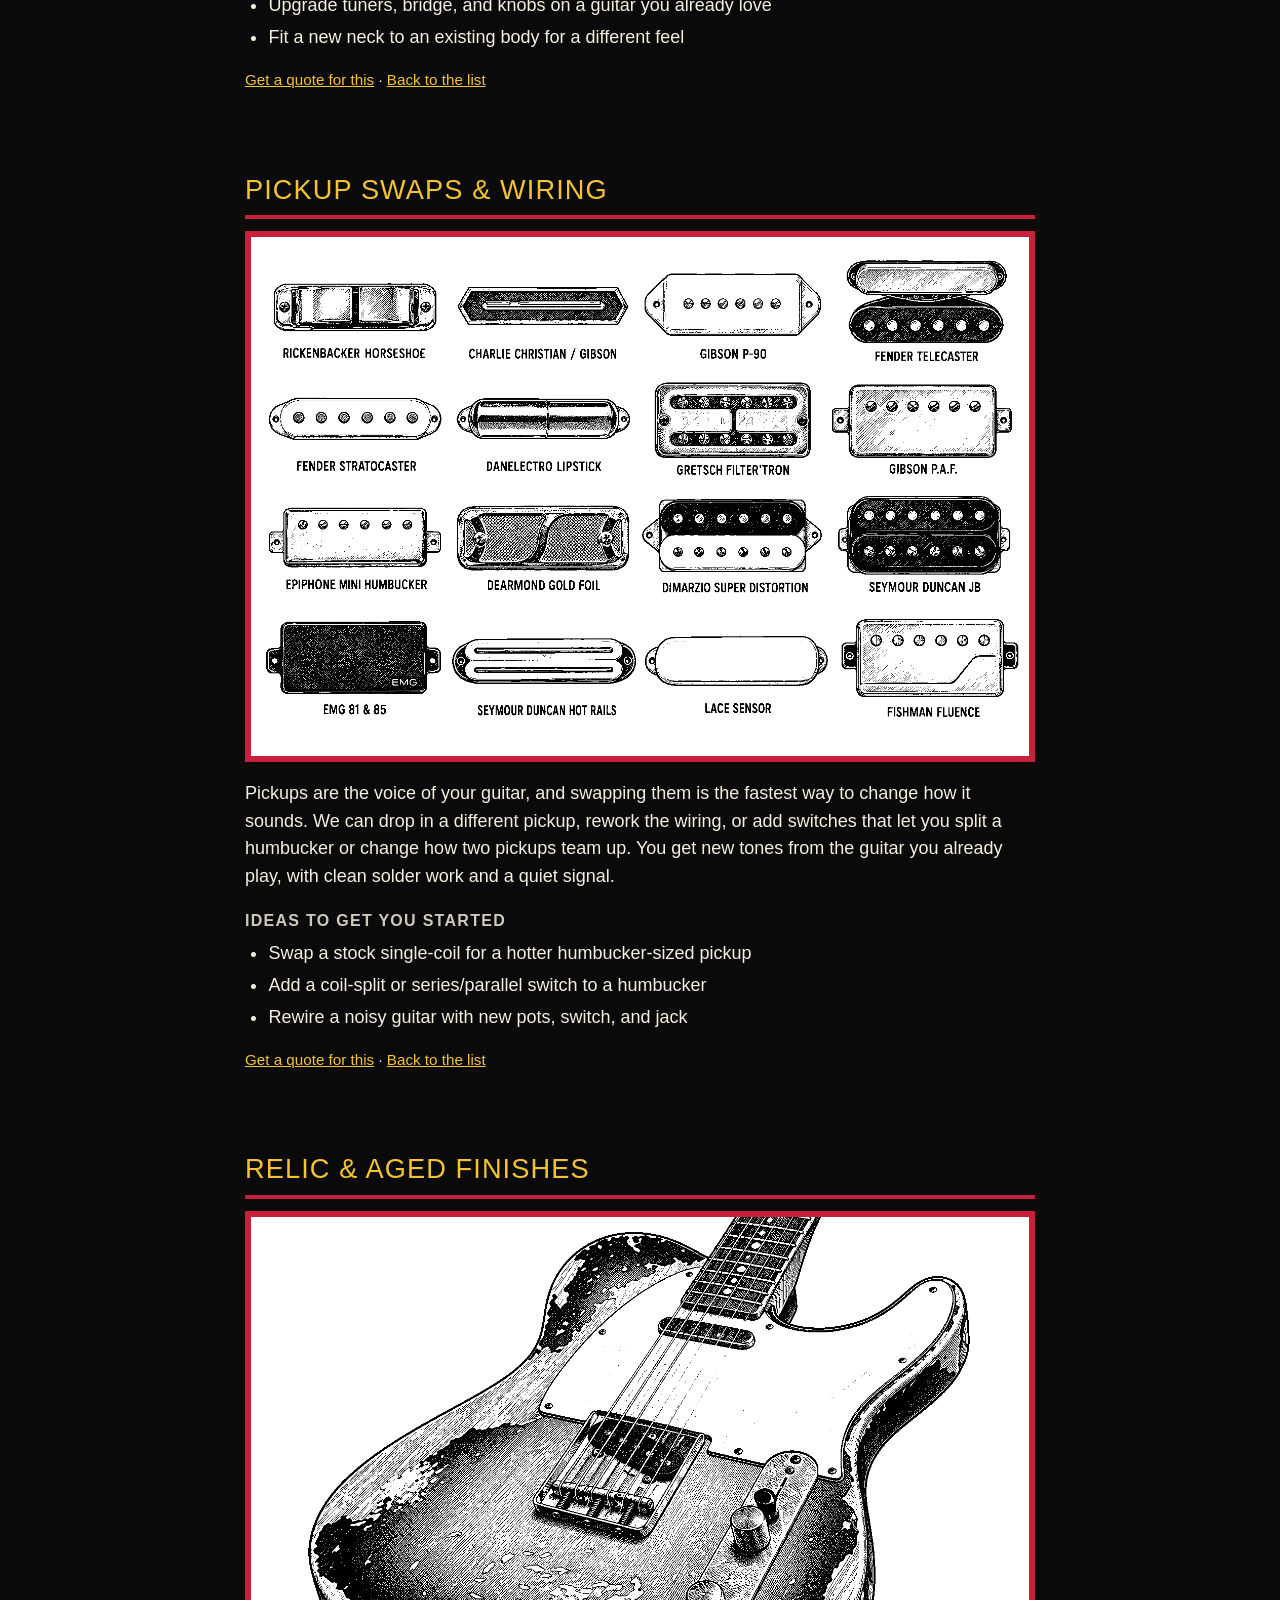
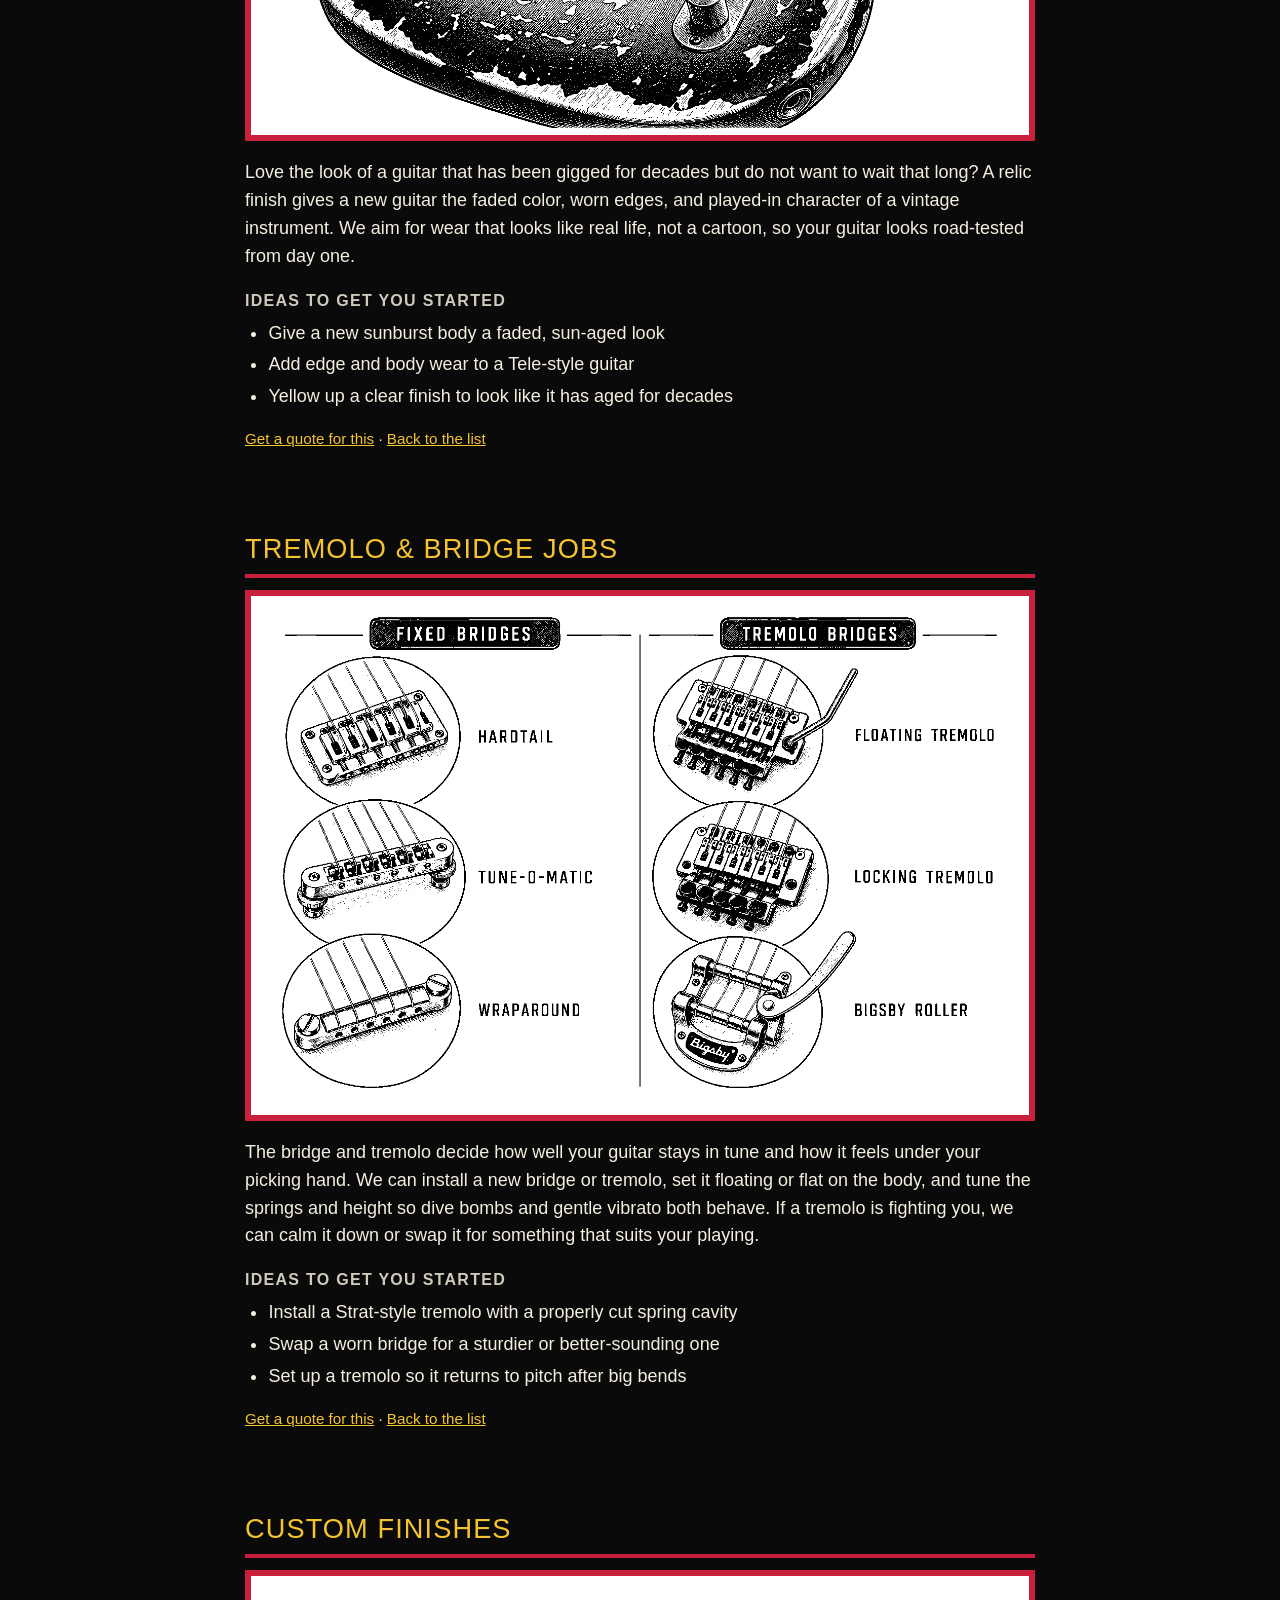
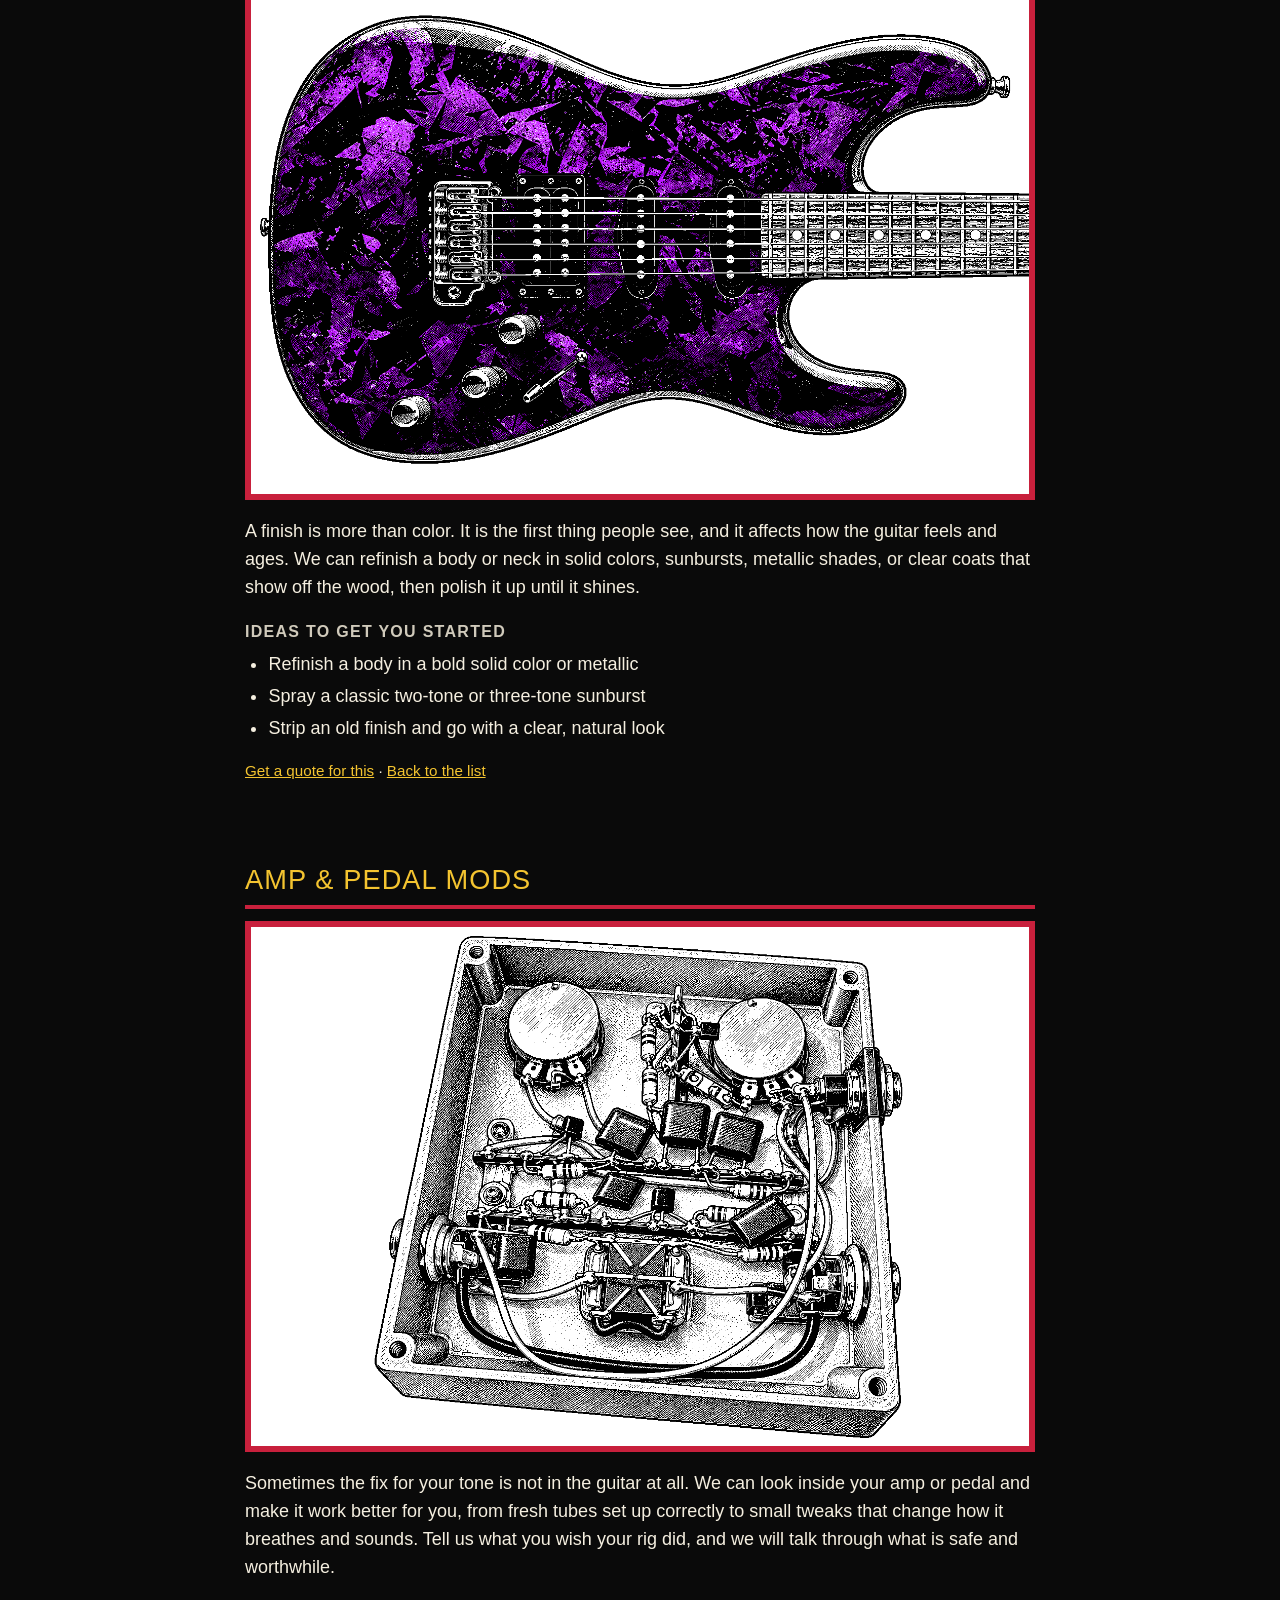
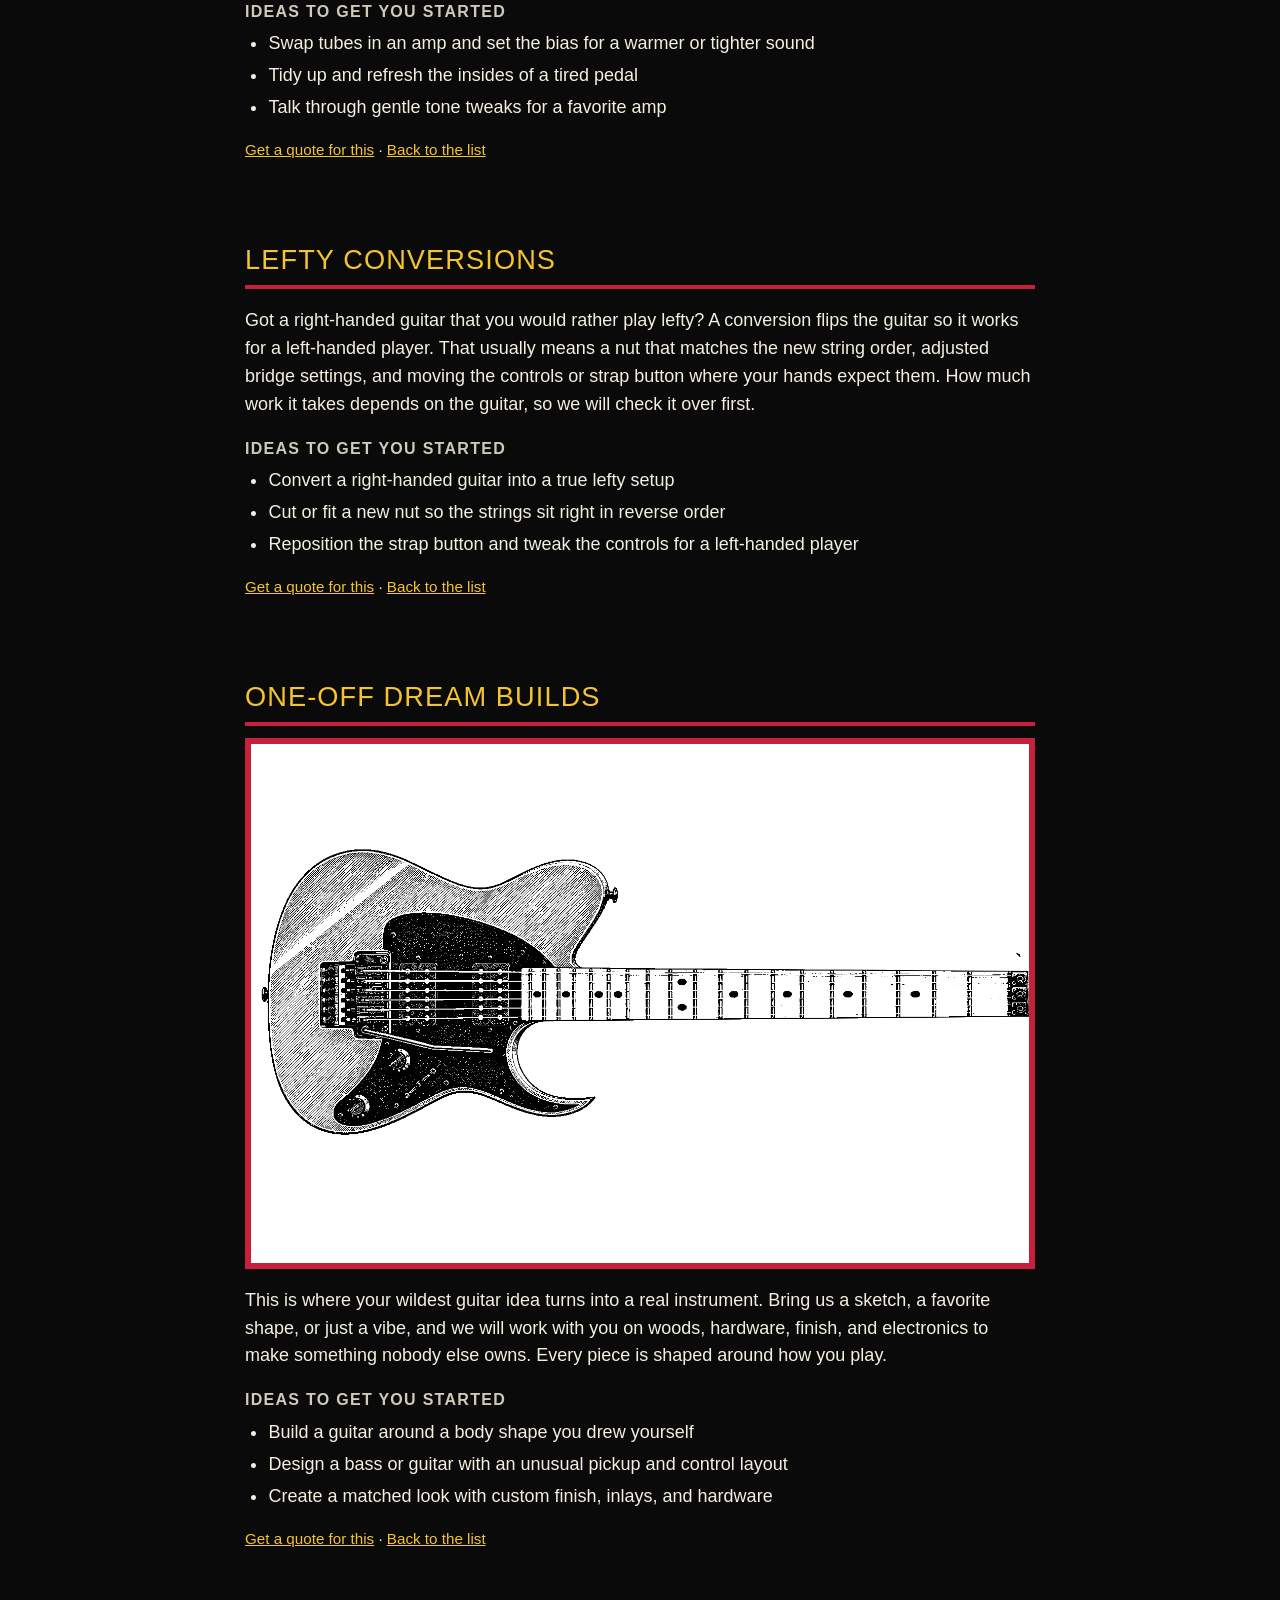
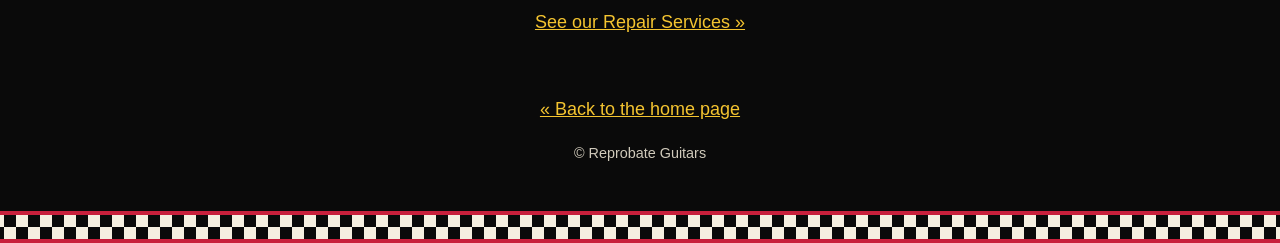
==== commit bfe7c467: "Add red-framed illustrations to repair and custom work entries (15 of 16; lefty conversions held bac" ====
--- a/custom.html
+++ b/custom.html
@@ -41,7 +41,7 @@
 
     <section class="svc" id="custom-builds-parts" aria-labelledby="custom-builds-parts-h">
       <h2 id="custom-builds-parts-h">Custom builds &amp; parts</h2>
-      <figure class="svc-fig"><img src="images/custom-01-custom-builds-parts.jpg" width="1536" height="1024" alt="Pen-and-ink illustration of guitar parts laid out like a catalog page: a tremolo bridge, tuning machines, two humbucker pickups, wiring, switch, control plates, springs, screws and a coil of strings." loading="lazy"></figure>
+      <figure class="svc-fig"><img src="images/custom-01-custom-builds-parts.png" width="1536" height="1024" alt="Pen-and-ink illustration of guitar parts laid out like a catalog page: a tremolo bridge, tuning machines, two humbucker pickups, wiring, switch, control plates, springs, screws and a coil of strings." loading="lazy"></figure>
       <p>Want a guitar that is built around you instead of a catalog? We can put together a custom guitar from the ground up, picking the neck, body, bridge, tuners, pickups, and controls so every piece fits your hands and your sound. Already got a favorite axe? Upgrading individual parts is a great way to make it feel and sound like yours.</p>
       <h3>Ideas to get you started</h3>
       <ul class="svc-list">
@@ -54,6 +54,7 @@
 
     <section class="svc" id="pickup-swaps-wiring" aria-labelledby="pickup-swaps-wiring-h">
       <h2 id="pickup-swaps-wiring-h">Pickup swaps &amp; wiring</h2>
+      <figure class="svc-fig"><img src="images/custom-02-pickup-swaps-wiring.png" width="1536" height="1024" alt="Illustration chart of twenty different pickup types, each labeled by model, from single-coils and P-90s to humbuckers and active pickups." loading="lazy"></figure>
       <p>Pickups are the voice of your guitar, and swapping them is the fastest way to change how it sounds. We can drop in a different pickup, rework the wiring, or add switches that let you split a humbucker or change how two pickups team up. You get new tones from the guitar you already play, with clean solder work and a quiet signal.</p>
       <h3>Ideas to get you started</h3>
       <ul class="svc-list">
@@ -66,6 +67,7 @@
 
     <section class="svc" id="relic-aged-finishes" aria-labelledby="relic-aged-finishes-h">
       <h2 id="relic-aged-finishes-h">Relic &amp; aged finishes</h2>
+      <figure class="svc-fig"><img src="images/custom-03-relic-aged-finishes.png" width="1536" height="1024" alt="Illustration of a Telecaster-style guitar body with a heavily worn, chipped sunburst finish and bare wood showing through." loading="lazy"></figure>
       <p>Love the look of a guitar that has been gigged for decades but do not want to wait that long? A relic finish gives a new guitar the faded color, worn edges, and played-in character of a vintage instrument. We aim for wear that looks like real life, not a cartoon, so your guitar looks road-tested from day one.</p>
       <h3>Ideas to get you started</h3>
       <ul class="svc-list">
@@ -78,6 +80,7 @@
 
     <section class="svc" id="tremolo-bridge-jobs" aria-labelledby="tremolo-bridge-jobs-h">
       <h2 id="tremolo-bridge-jobs-h">Tremolo &amp; bridge jobs</h2>
+      <figure class="svc-fig"><img src="images/custom-04-tremolo-bridge-jobs.png" width="1536" height="1024" alt="Illustration chart comparing fixed bridges (hardtail, tune-o-matic, wraparound) with tremolo bridges (floating, locking and a roller-style vibrato)." loading="lazy"></figure>
       <p>The bridge and tremolo decide how well your guitar stays in tune and how it feels under your picking hand. We can install a new bridge or tremolo, set it floating or flat on the body, and tune the springs and height so dive bombs and gentle vibrato both behave. If a tremolo is fighting you, we can calm it down or swap it for something that suits your playing.</p>
       <h3>Ideas to get you started</h3>
       <ul class="svc-list">
@@ -90,6 +93,7 @@
 
     <section class="svc" id="custom-finishes" aria-labelledby="custom-finishes-h">
       <h2 id="custom-finishes-h">Custom finishes</h2>
+      <figure class="svc-fig"><img src="images/custom-05-custom-finishes.png" width="1536" height="1024" alt="Illustration of an electric guitar with a swirled purple pearl custom finish." loading="lazy"></figure>
       <p>A finish is more than color. It is the first thing people see, and it affects how the guitar feels and ages. We can refinish a body or neck in solid colors, sunbursts, metallic shades, or clear coats that show off the wood, then polish it up until it shines.</p>
       <h3>Ideas to get you started</h3>
       <ul class="svc-list">
@@ -102,6 +106,7 @@
 
     <section class="svc" id="amp-pedal-mods" aria-labelledby="amp-pedal-mods-h">
       <h2 id="amp-pedal-mods-h">Amp &amp; pedal mods</h2>
+      <figure class="svc-fig"><img src="images/custom-06-amp-pedal-mods.png" width="1536" height="1024" alt="Illustration looking inside an open effects pedal enclosure, showing the wiring, components and switch." loading="lazy"></figure>
       <p>Sometimes the fix for your tone is not in the guitar at all. We can look inside your amp or pedal and make it work better for you, from fresh tubes set up correctly to small tweaks that change how it breathes and sounds. Tell us what you wish your rig did, and we will talk through what is safe and worthwhile.</p>
       <h3>Ideas to get you started</h3>
       <ul class="svc-list">
@@ -126,6 +131,7 @@
 
     <section class="svc" id="one-off-dream-builds" aria-labelledby="one-off-dream-builds-h">
       <h2 id="one-off-dream-builds-h">One-off dream builds</h2>
+      <figure class="svc-fig"><img src="images/custom-08-one-off-dream-builds.png" width="1536" height="1024" alt="Illustration of a custom double-cutaway electric guitar with a locking tremolo, two humbucker pickups and a maple fretboard." loading="lazy"></figure>
       <p>This is where your wildest guitar idea turns into a real instrument. Bring us a sketch, a favorite shape, or just a vibe, and we will work with you on woods, hardware, finish, and electronics to make something nobody else owns. Every piece is shaped around how you play.</p>
       <h3>Ideas to get you started</h3>
       <ul class="svc-list">
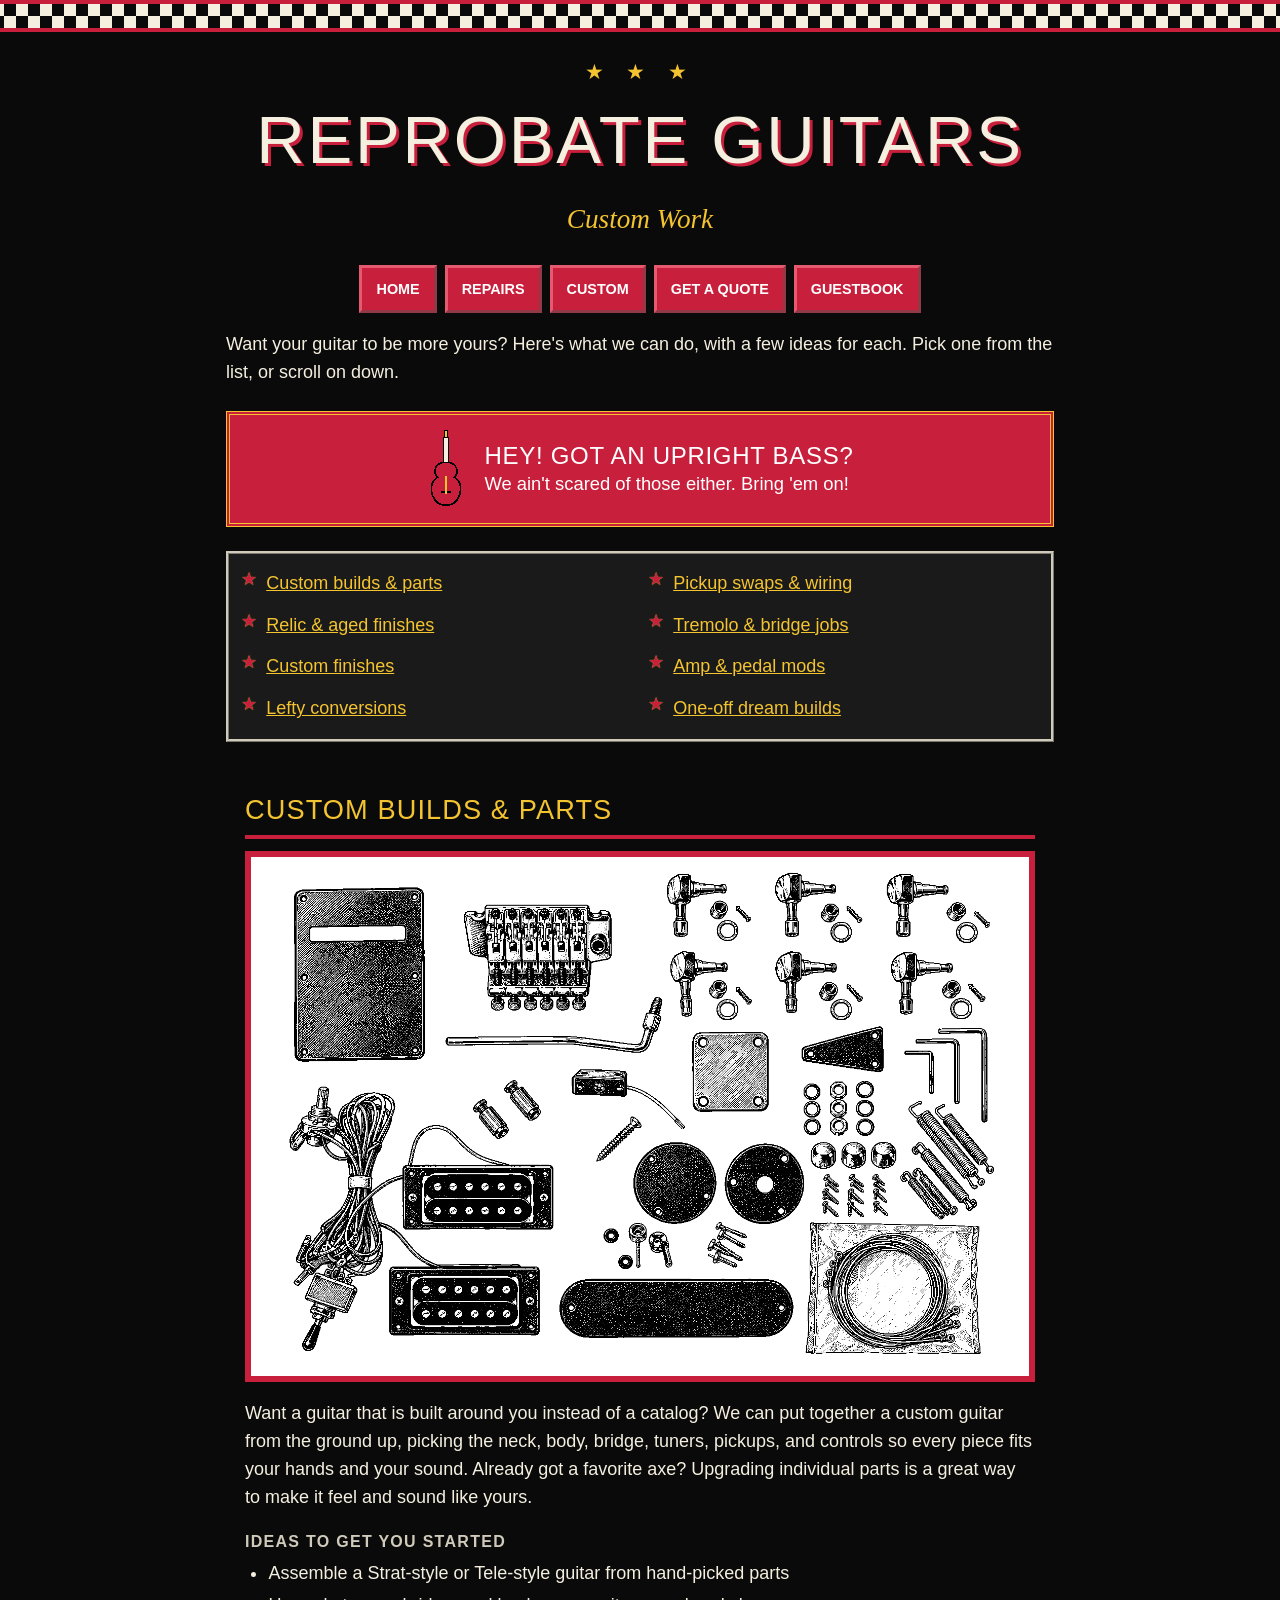
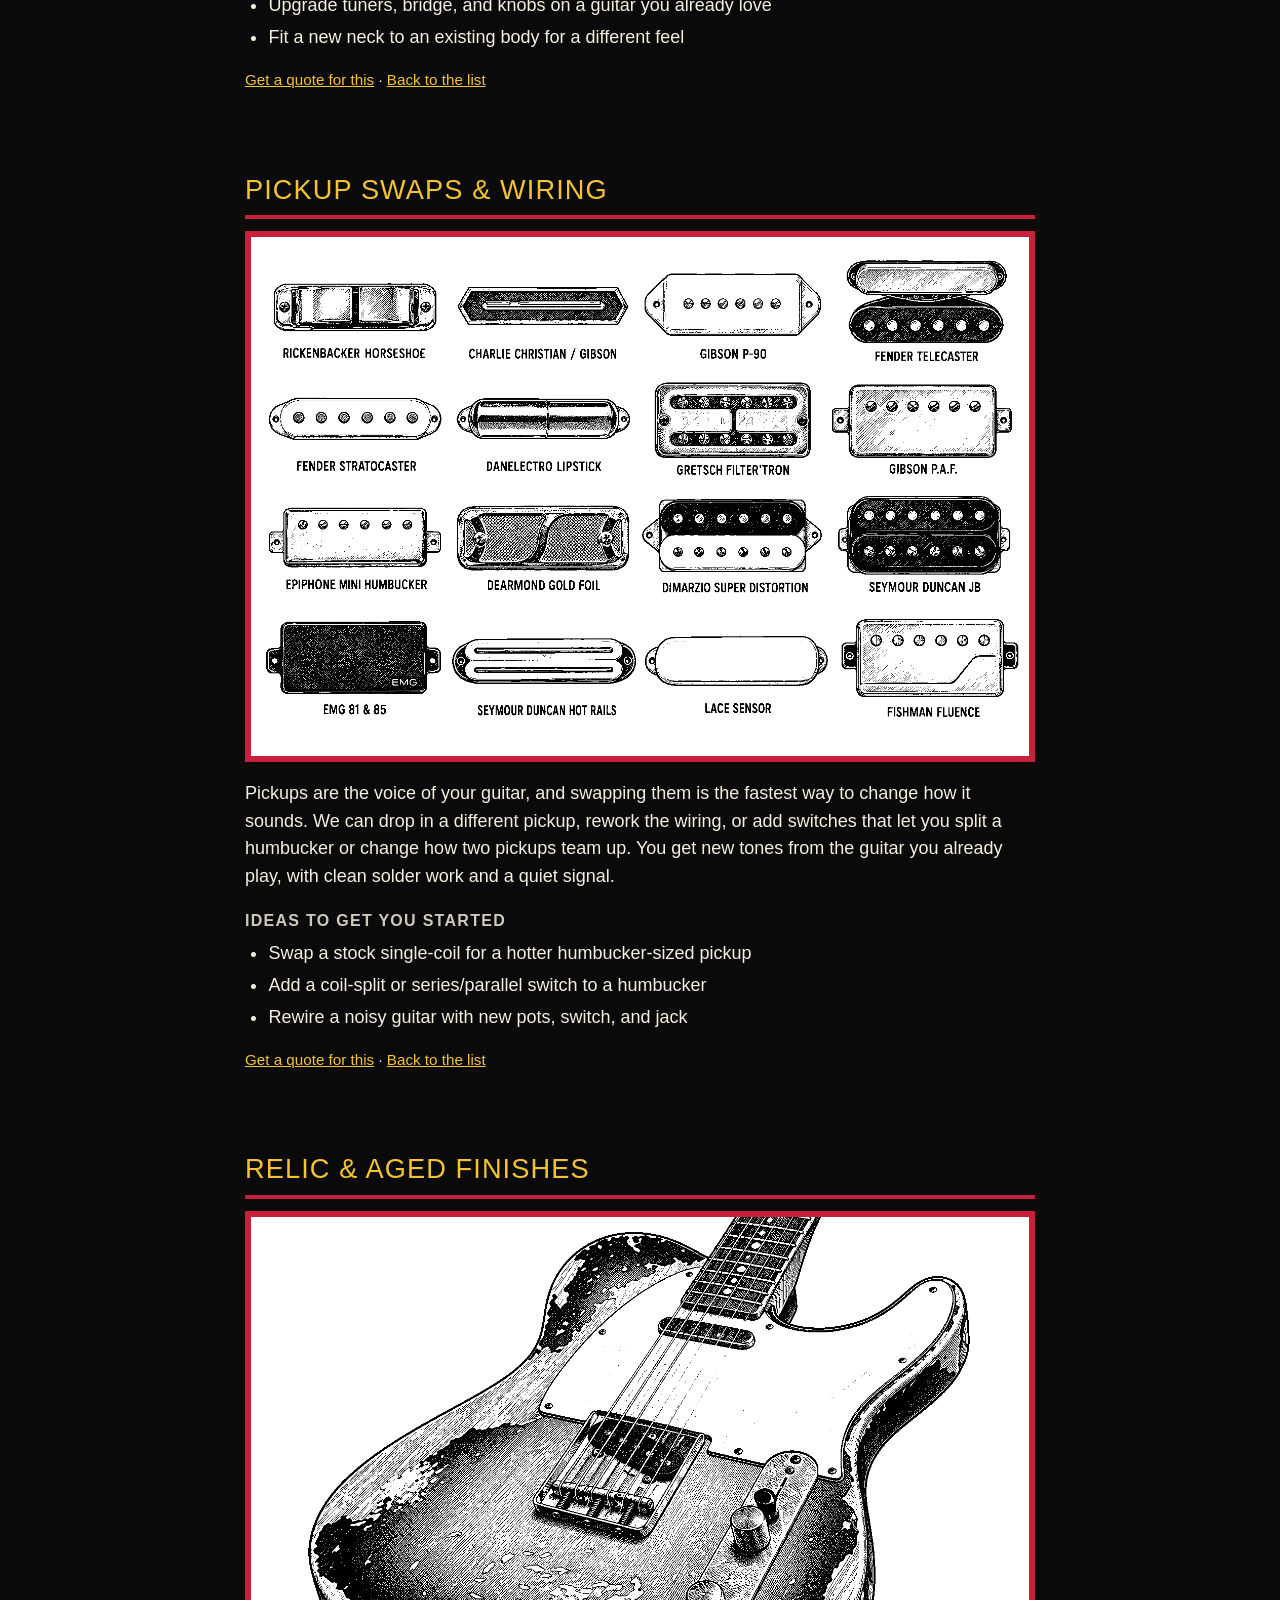
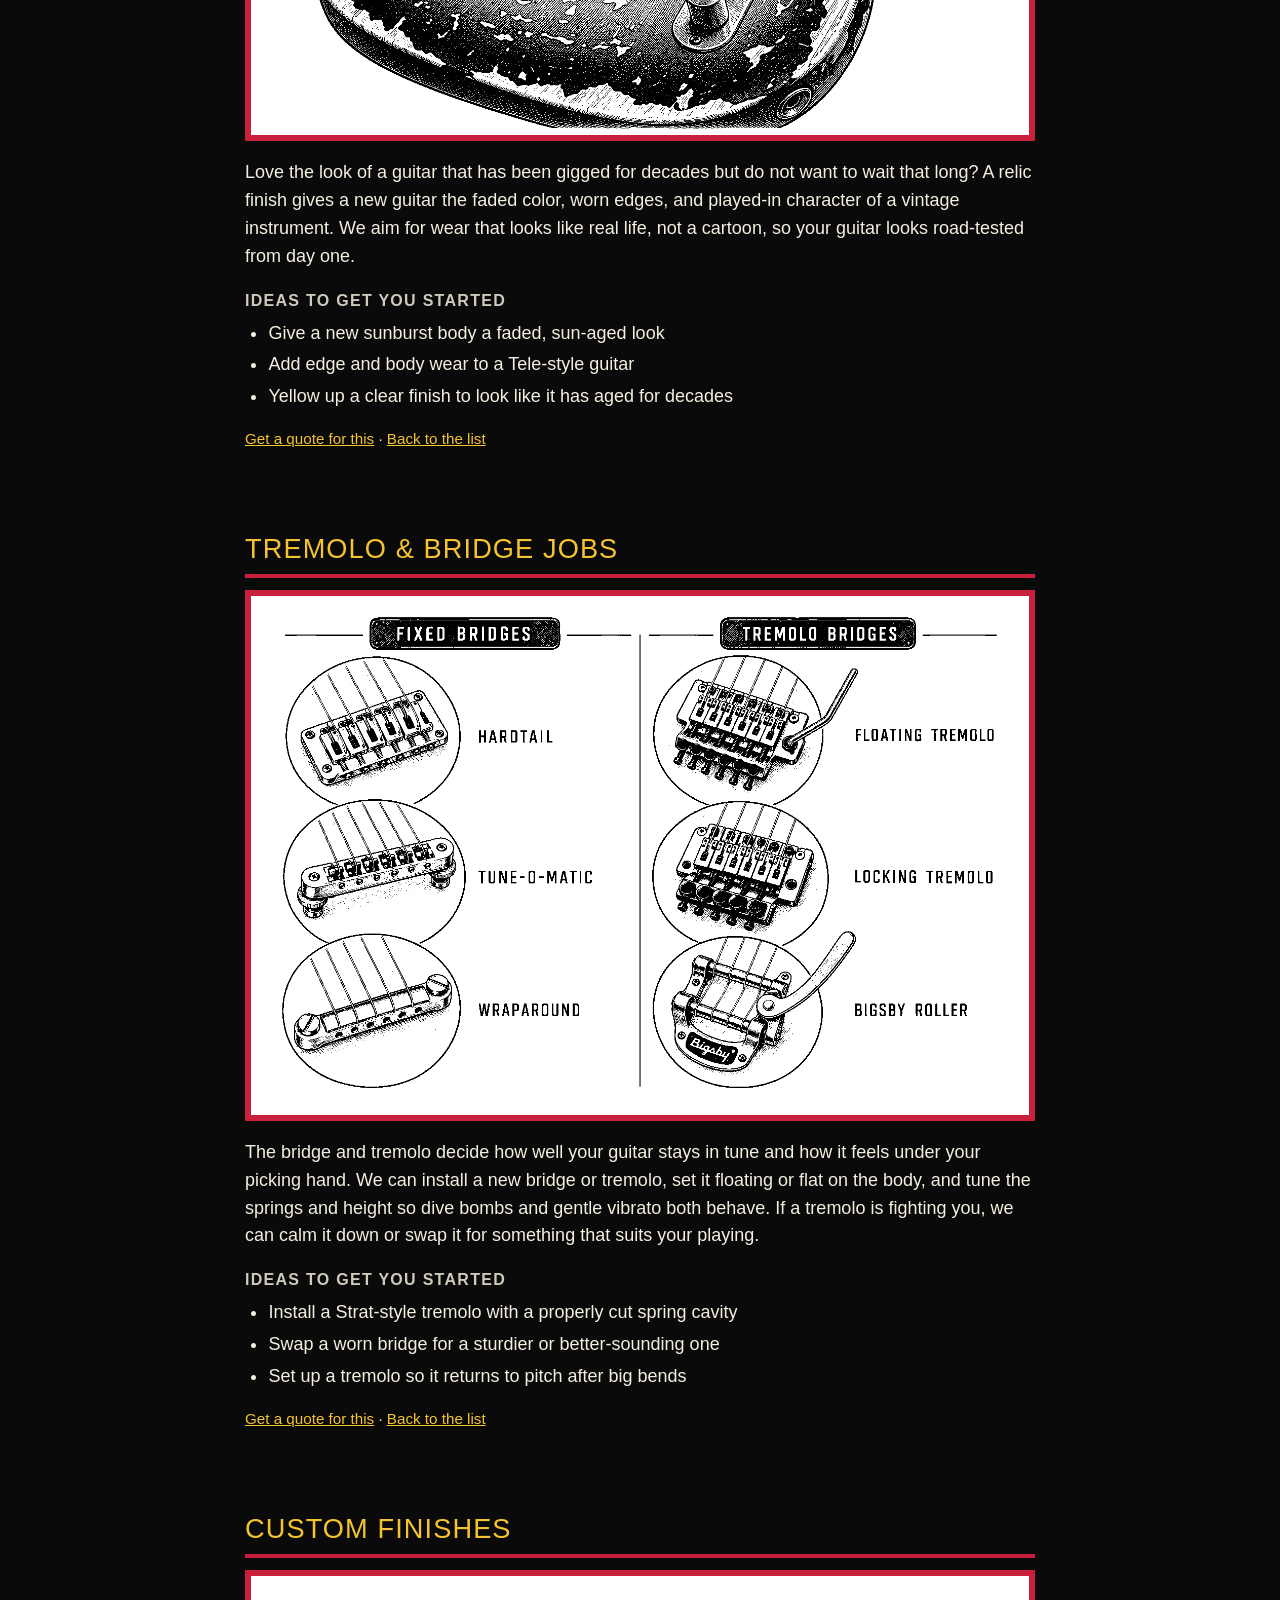
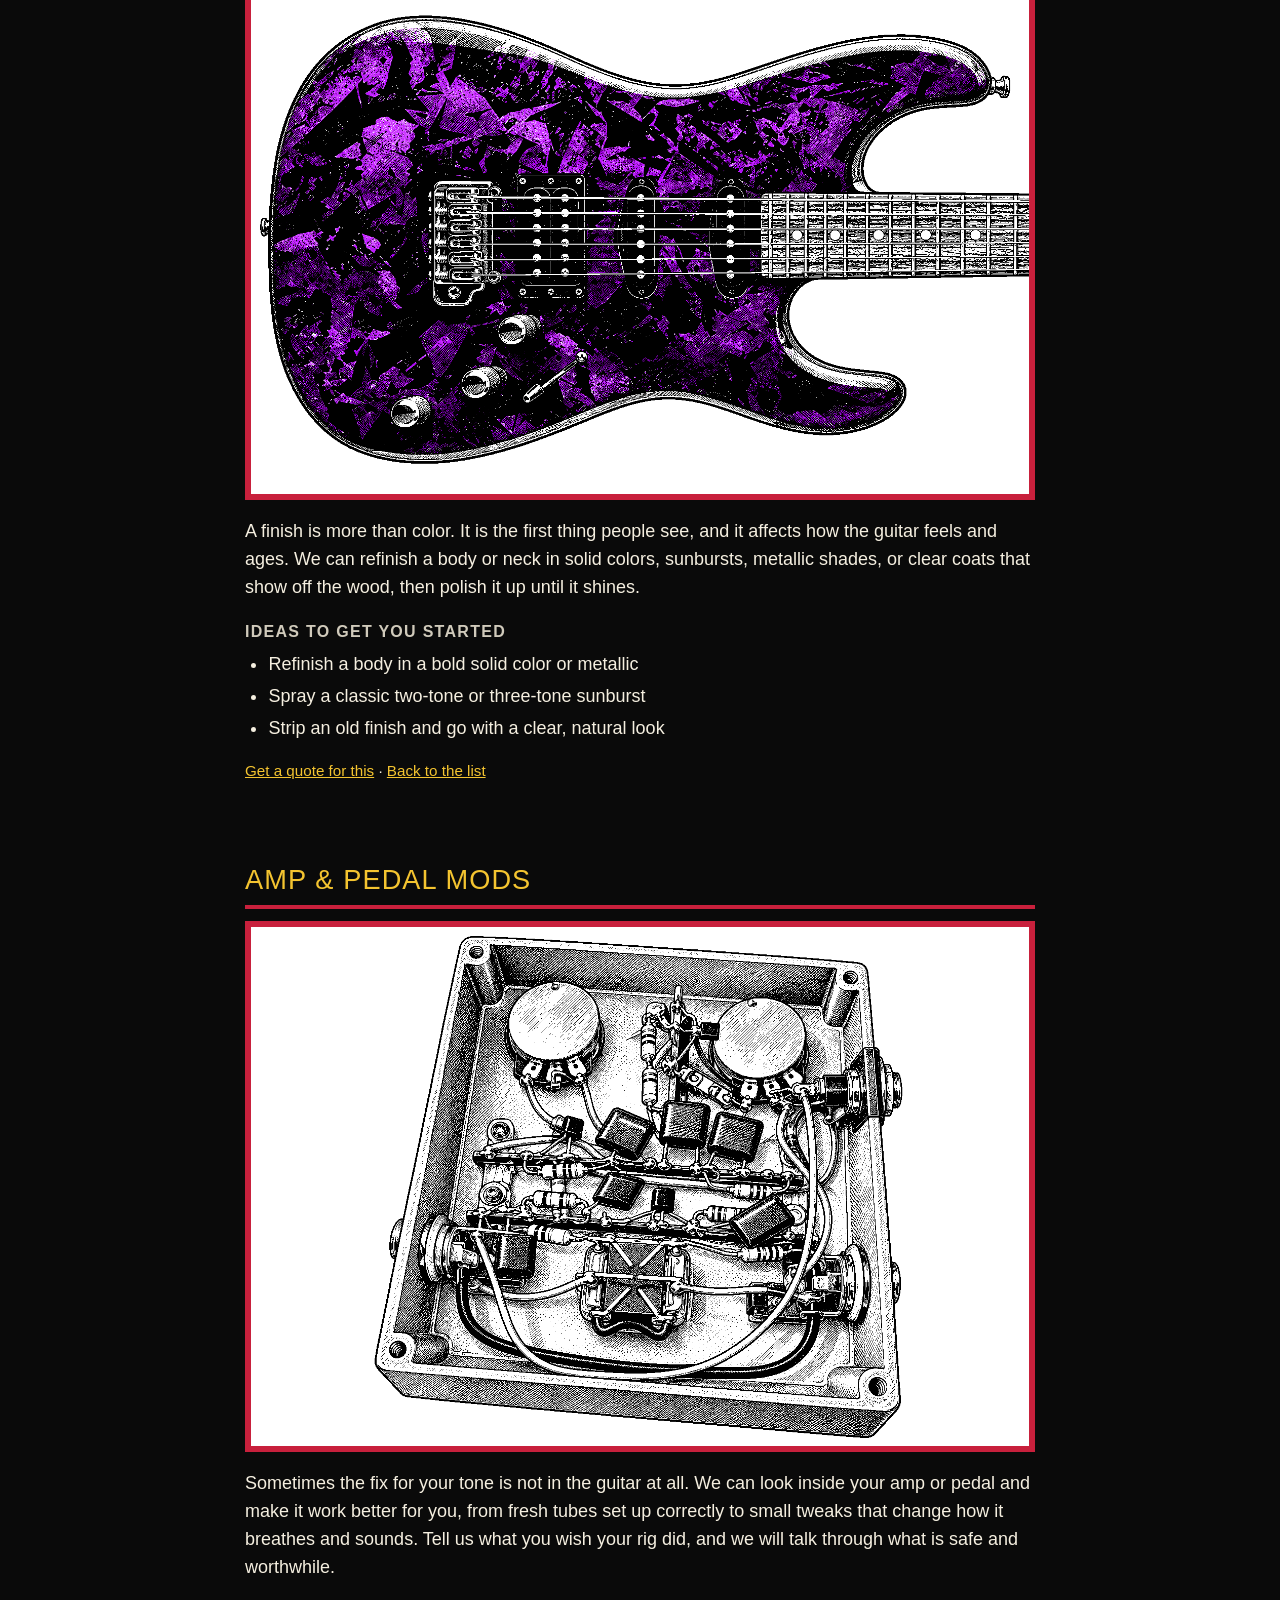
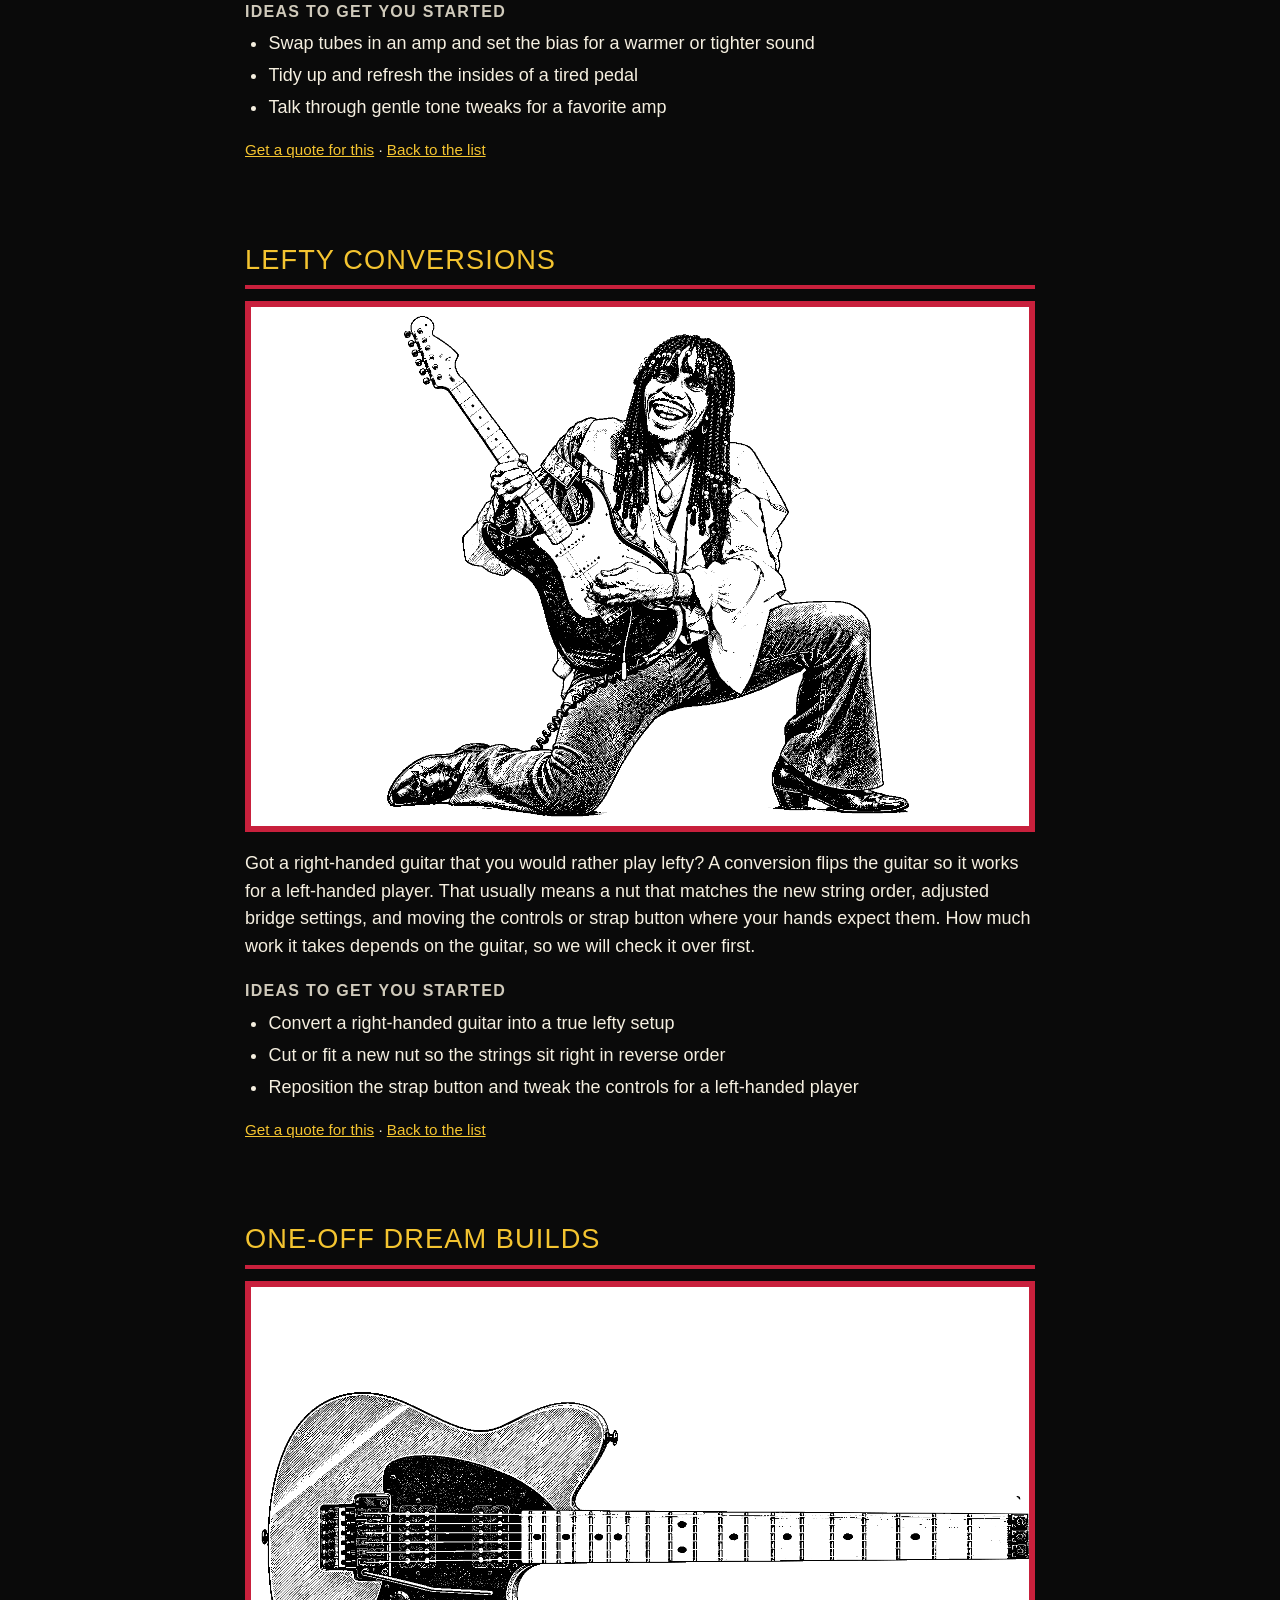
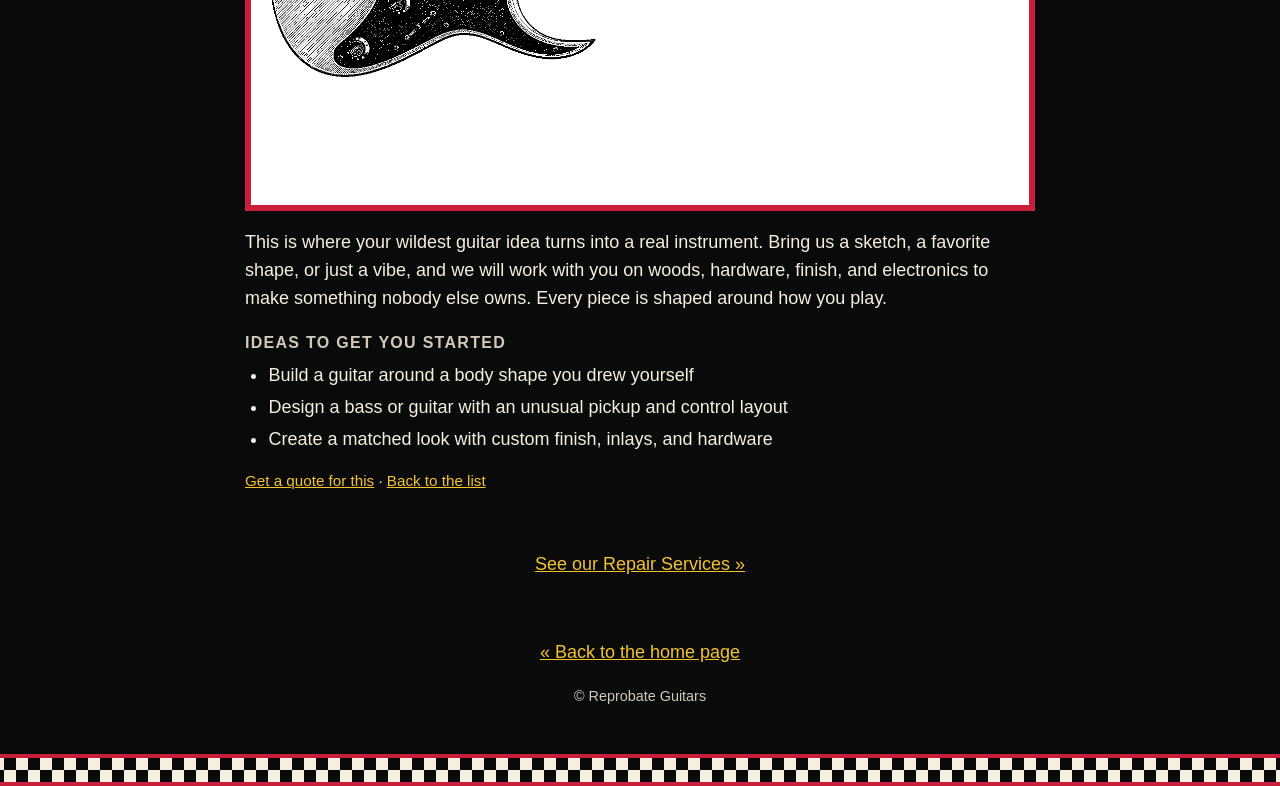
==== commit f7d1c629: "Add Lefty conversions illustration Co-Authored-By: Claude Sonnet 5.5 <noreply@anthropic.com> Claude-" ====
--- a/custom.html
+++ b/custom.html
@@ -5,7 +5,7 @@
   <meta name="viewport" content="width=device-width, initial-scale=1">
   <title>Custom Work - Reprobate Guitars</title>
   <meta name="description" content="Want your guitar to be more yours? Here&#x27;s what we can do, with a few ideas for each. Pick one from the list, or scroll on down.">
-  <link rel="stylesheet" href="style.css">
+  <link rel="stylesheet" href="style.css?v=3">
 </head>
 <body>
 <div class="checker" aria-hidden="true"></div>
@@ -119,6 +119,7 @@
 
     <section class="svc" id="lefty-conversions" aria-labelledby="lefty-conversions-h">
       <h2 id="lefty-conversions-h">Lefty conversions</h2>
+      <figure class="svc-fig"><img src="images/custom-07-lefty-conversions.png" width="1536" height="1024" alt="Pen-and-ink illustration of a smiling guitarist with long beaded braids, kneeling on one knee and playing a left-handed guitar." loading="lazy"></figure>
       <p>Got a right-handed guitar that you would rather play lefty? A conversion flips the guitar so it works for a left-handed player. That usually means a nut that matches the new string order, adjusted bridge settings, and moving the controls or strap button where your hands expect them. How much work it takes depends on the guitar, so we will check it over first.</p>
       <h3>Ideas to get you started</h3>
       <ul class="svc-list">
--- a/style.css
+++ b/style.css
@@ -330,12 +330,13 @@
 
 /* Pictures in service entries: red frame */
 .svc-fig {
+  max-width: 100%;
   margin: 12px 0 14px;
   border: 6px solid var(--red);
   background: #f3ecd9;
   line-height: 0;
 }
-.svc-fig img { display: block; width: 100%; height: auto; }
+.svc-fig img { display: block; width: 100%; max-width: 100%; height: auto; }
 
 /* The entry you jumped to gets a gold frame that flashes briefly */
 .svc:target { border-color: var(--gold); background: #17120a; animation: flash 1.2s ease-out 1; }
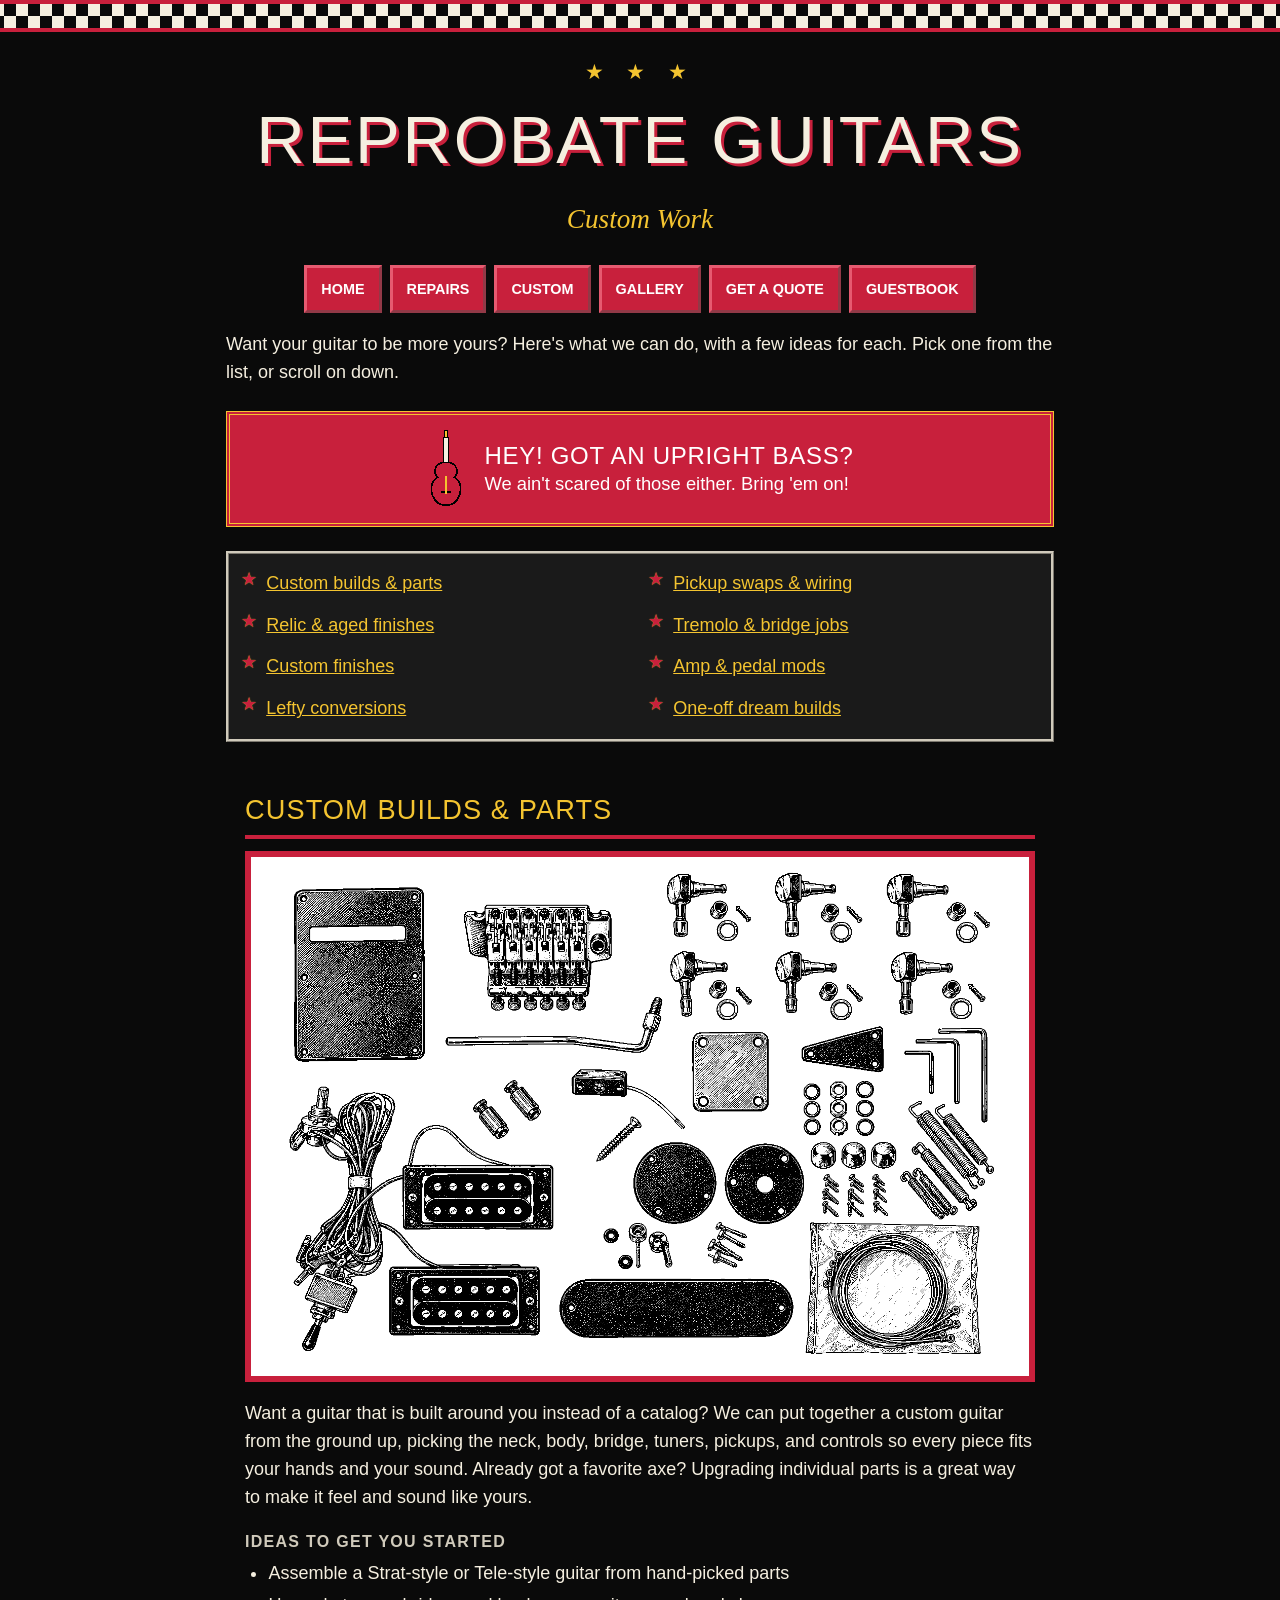
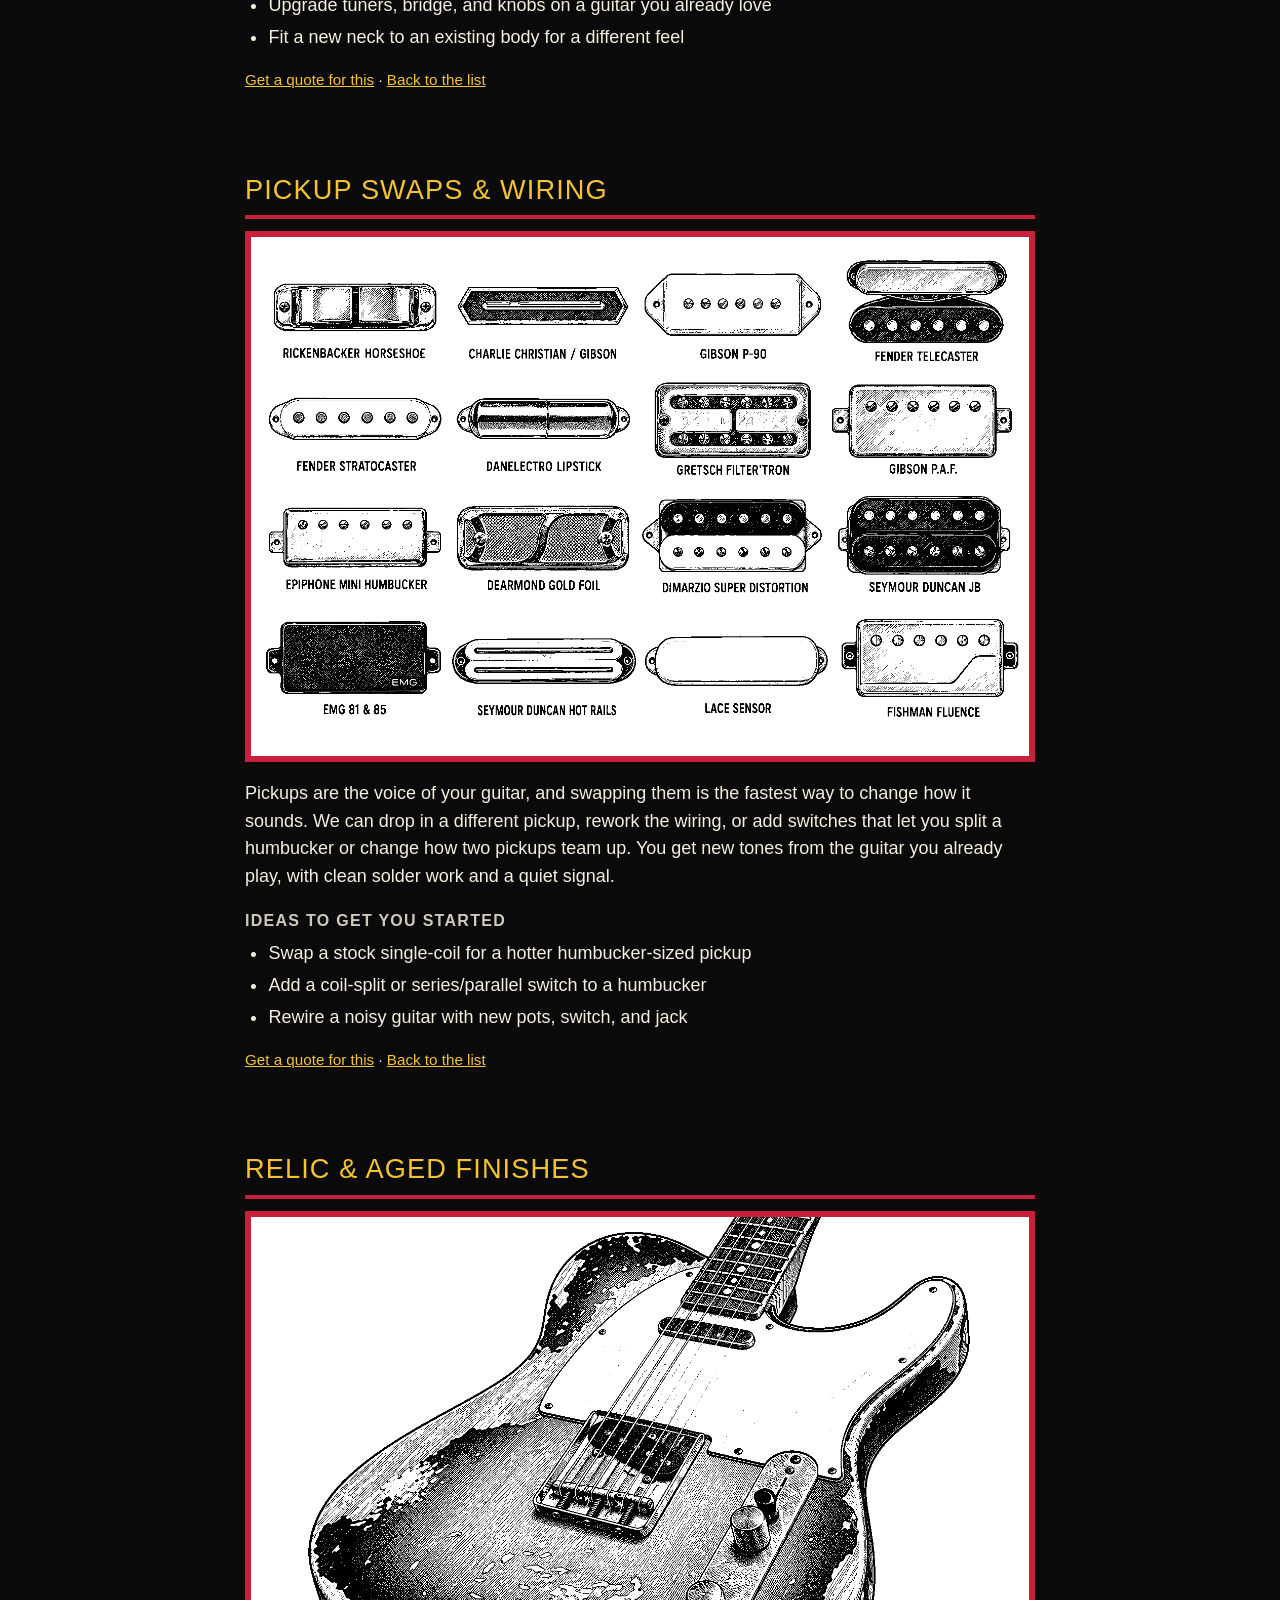
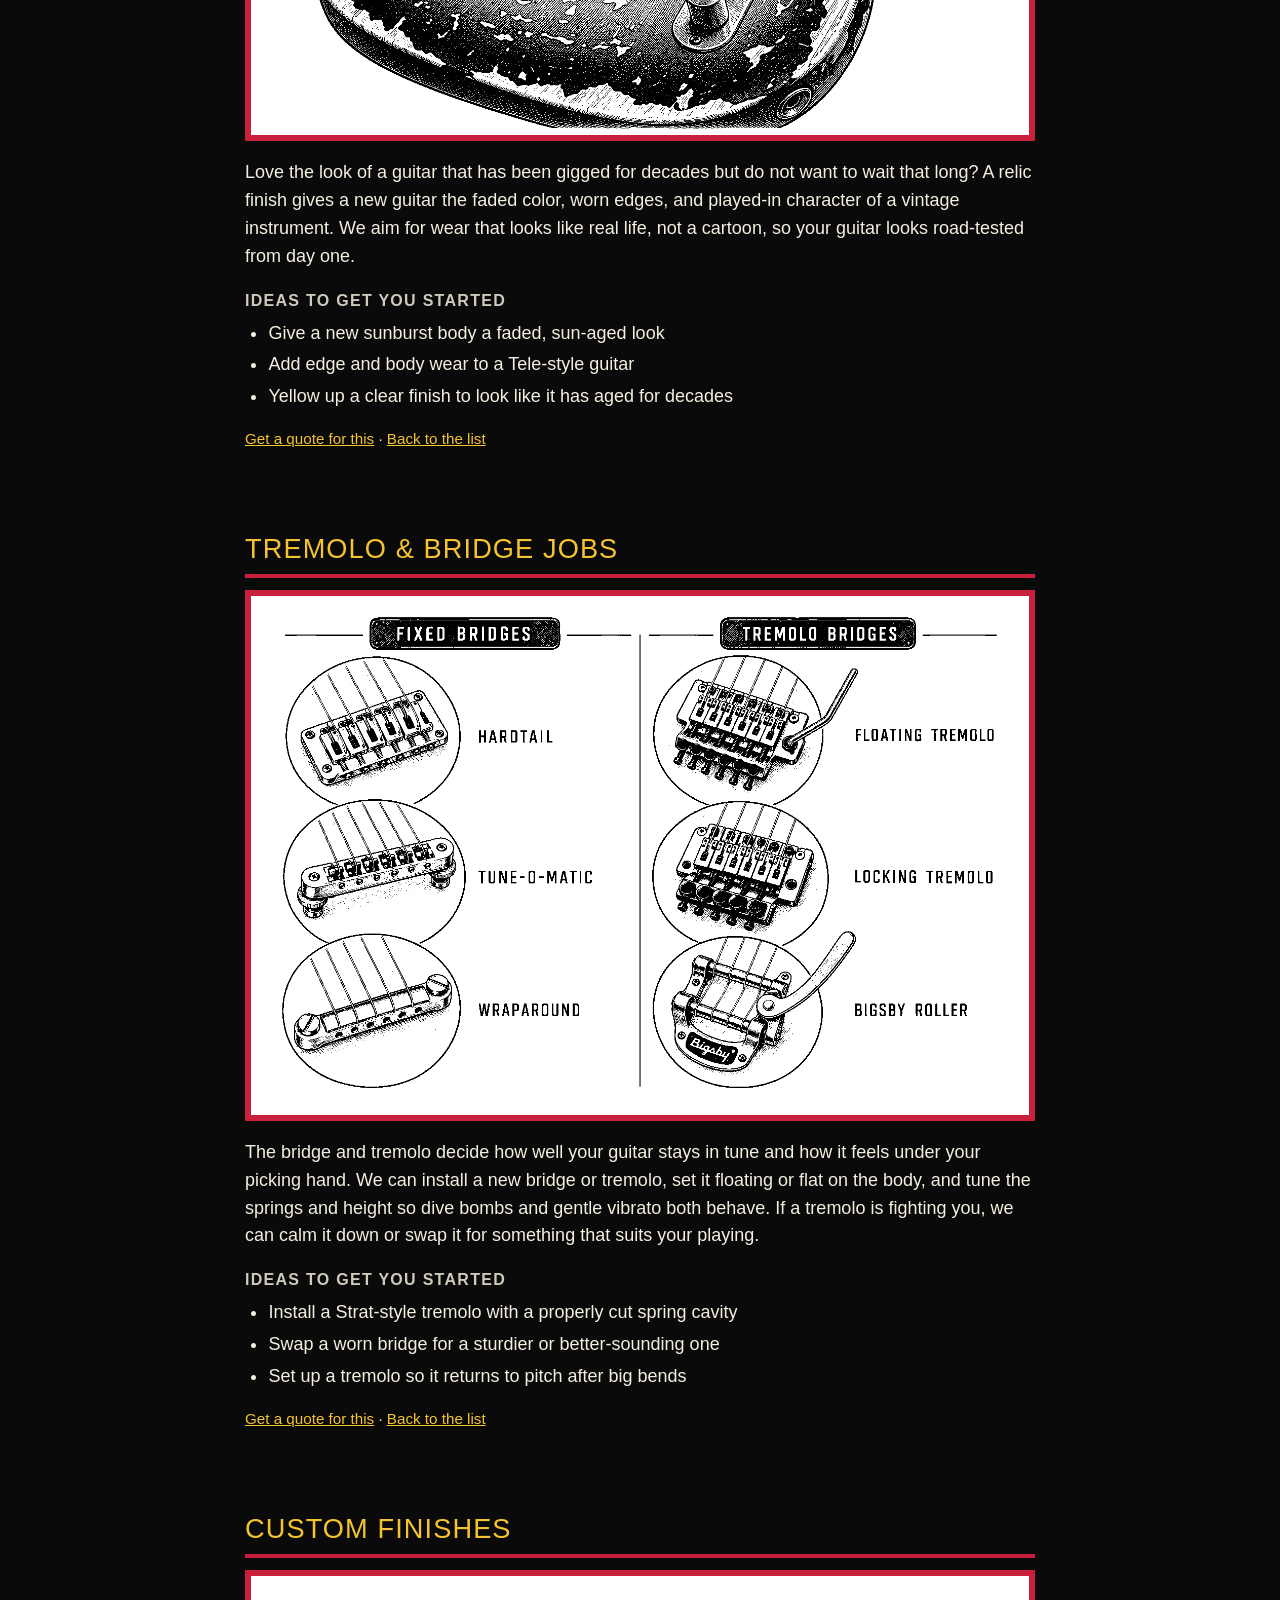
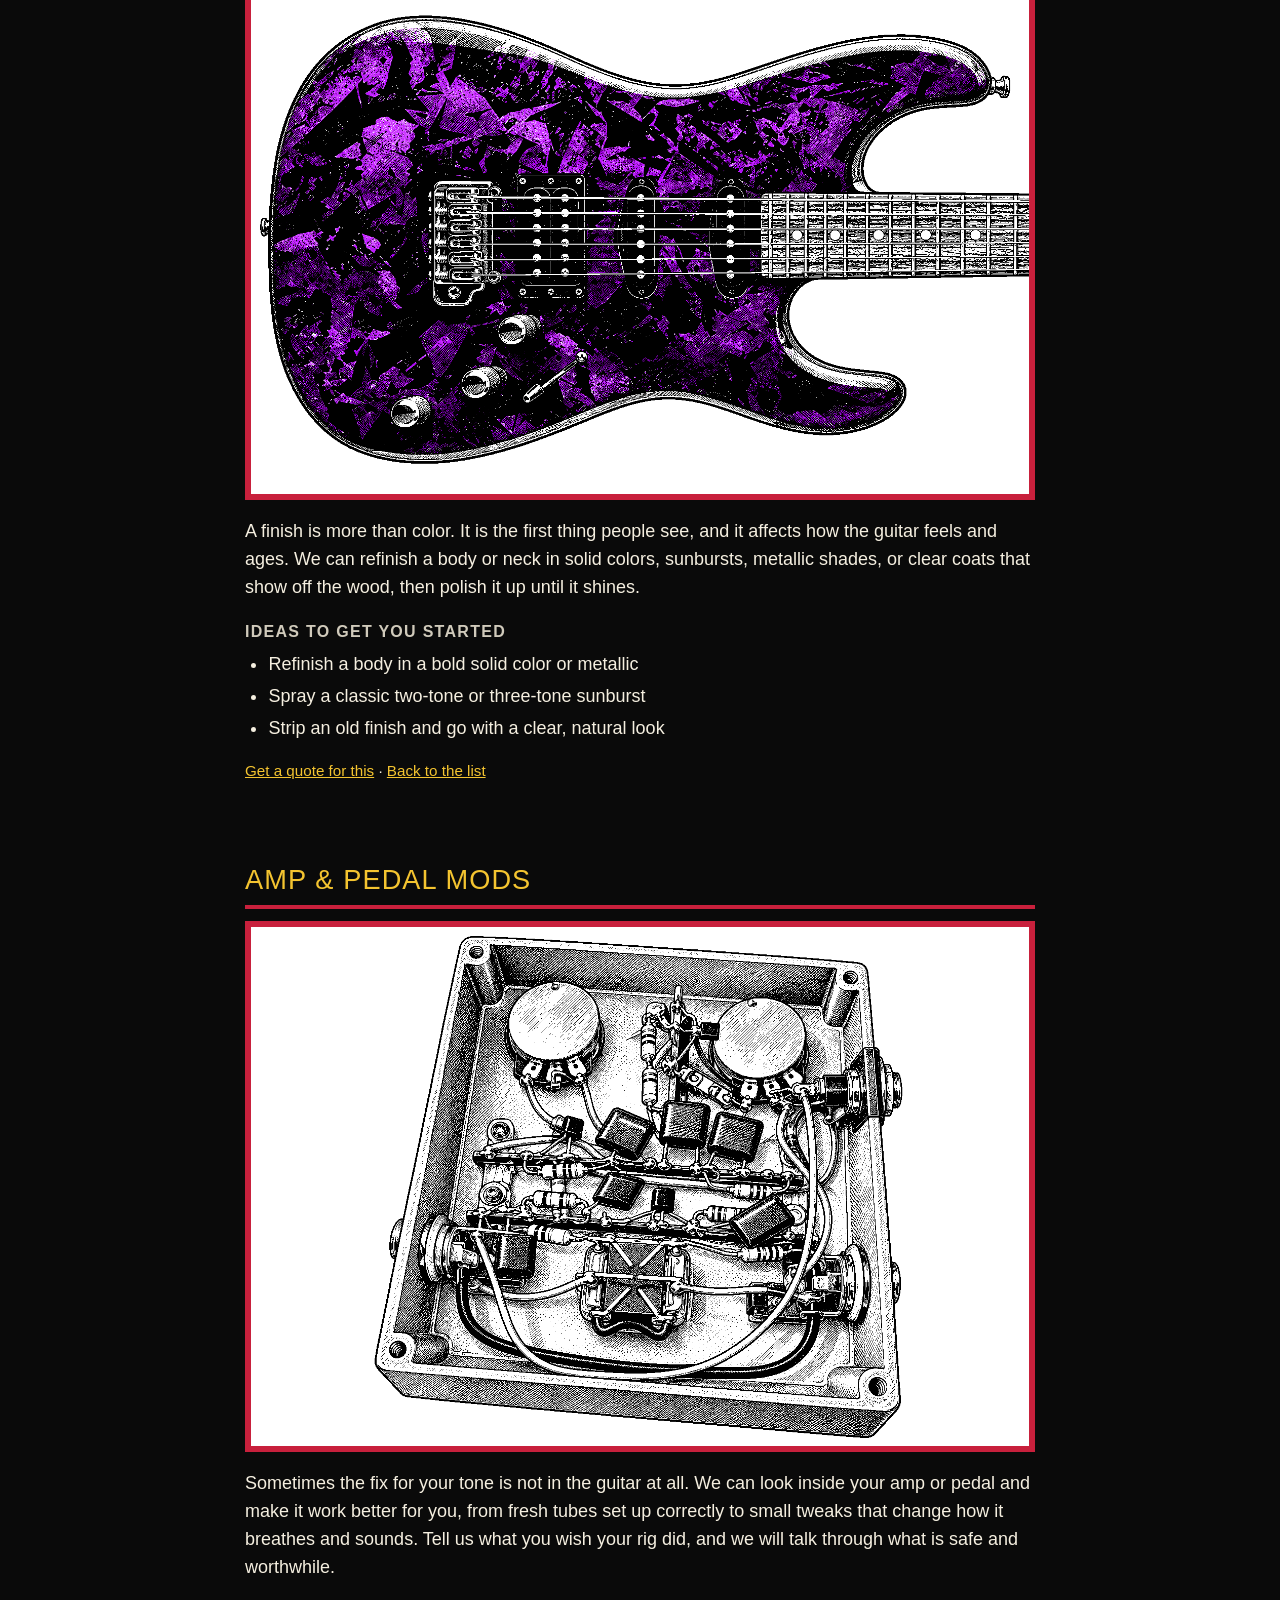
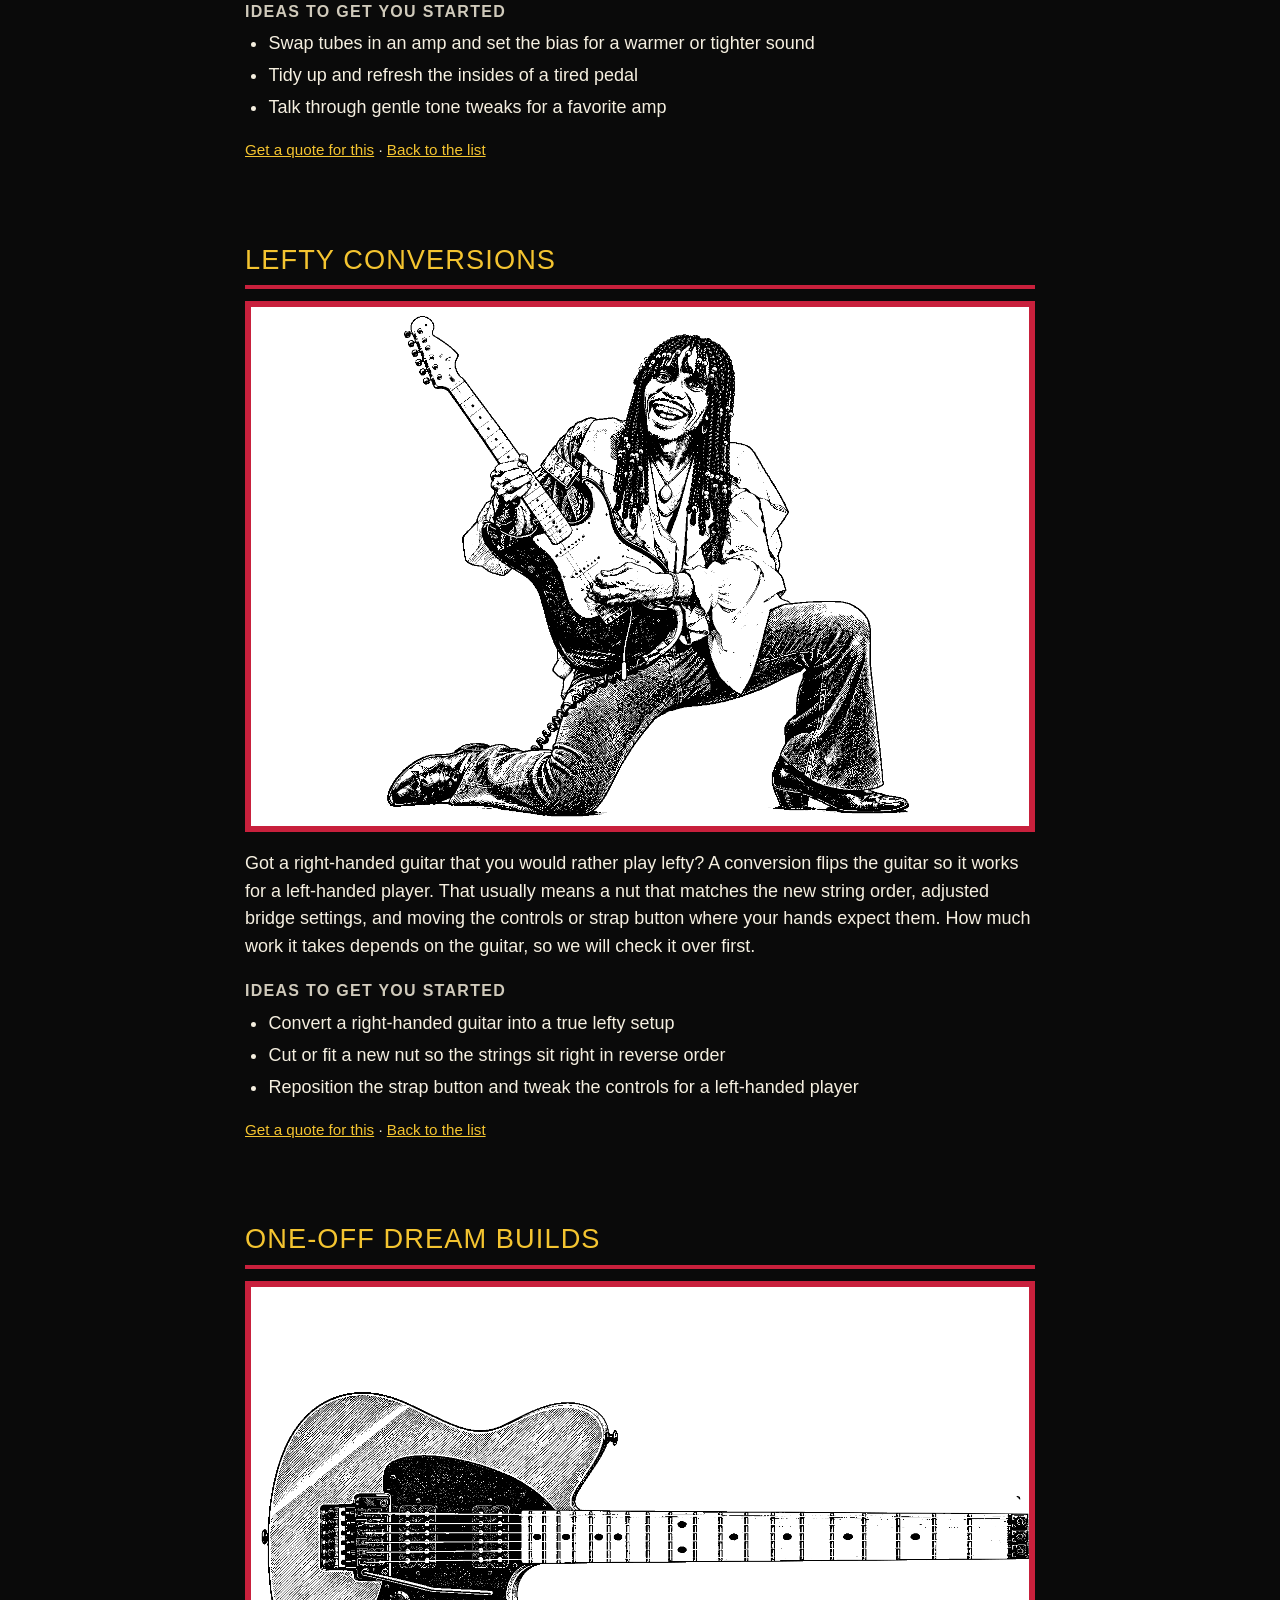
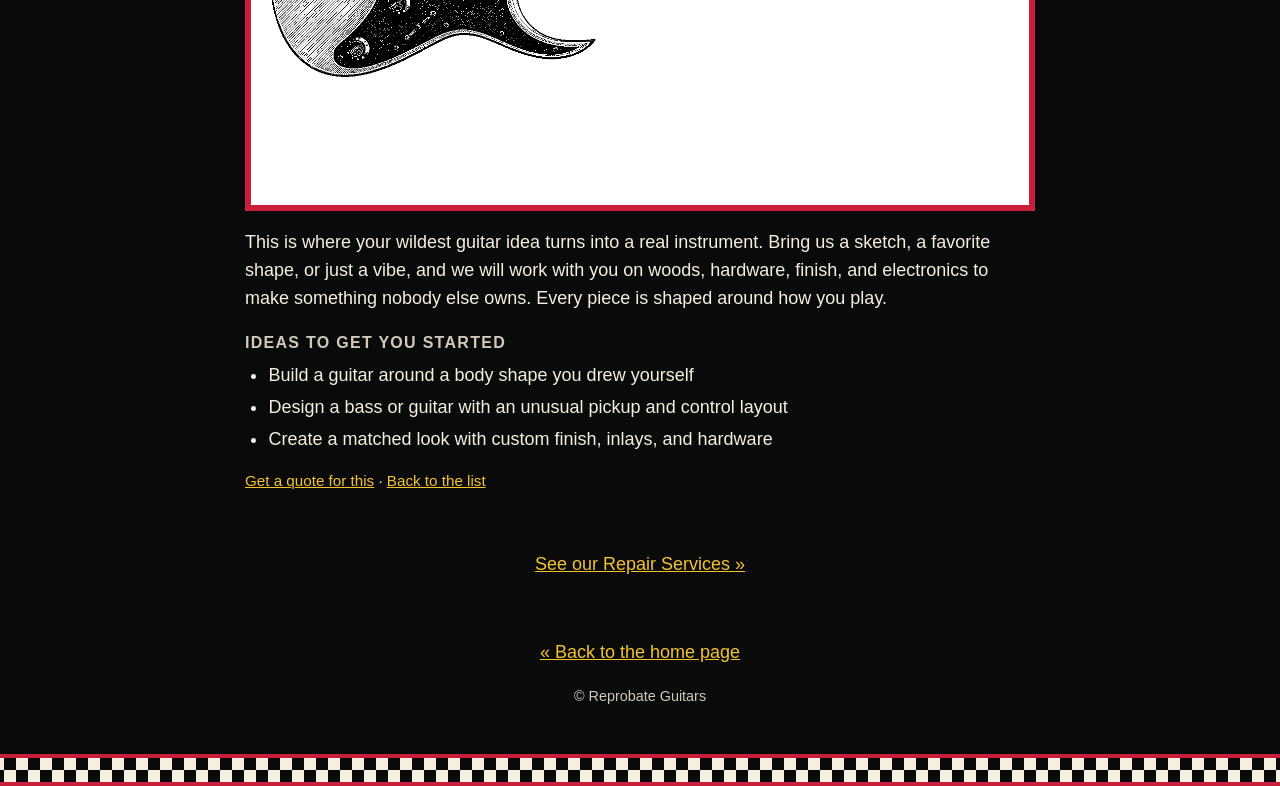
==== commit 1aee7aa9: "Add gallery page with Builds and Work/Workshop galleries Co-Authored-By: Claude Sonnet 5.5 <noreply@" ====
--- a/custom.html
+++ b/custom.html
@@ -5,7 +5,7 @@
   <meta name="viewport" content="width=device-width, initial-scale=1">
   <title>Custom Work - Reprobate Guitars</title>
   <meta name="description" content="Want your guitar to be more yours? Here&#x27;s what we can do, with a few ideas for each. Pick one from the list, or scroll on down.">
-  <link rel="stylesheet" href="style.css?v=3">
+  <link rel="stylesheet" href="style.css?v=4">
 </head>
 <body>
 <div class="checker" aria-hidden="true"></div>
@@ -19,6 +19,7 @@
     <a href="index.html">Home</a>
     <a href="repairs.html">Repairs</a>
     <a href="custom.html">Custom</a>
+    <a href="gallery.html">Gallery</a>
     <a href="index.html#quote">Get a Quote</a>
     <a href="guestbook.html">Guestbook</a>
   </nav>
--- a/style.css
+++ b/style.css
@@ -389,3 +389,27 @@
   .marquee span { animation: none; padding-left: 0; display: block; text-align: center; white-space: normal; }
   .new { animation: none; }
 }
+
+/* ---------- Gallery ---------- */
+.count { font-size: 0.8rem; font-weight: normal; color: var(--gray); }
+.gal { list-style: none; margin: 10px 0 18px; padding: 0; display: grid; gap: 10px; grid-template-columns: repeat(3, 1fr); }
+.gal li { margin: 0; padding: 0; }
+.gal li::before { content: none; }
+.gal-item { display: block; border: 4px solid var(--red); background: var(--cream); line-height: 0; }
+.gal-item:hover, .gal-item:focus { border-color: var(--gold); outline: 2px solid #000; }
+.gal-item img { display: block; width: 100%; height: 190px; object-fit: contain; background: var(--cream); }
+.gal.photos .gal-item img { object-fit: cover; }
+.lb { position: fixed; inset: 0; z-index: 100; background: rgba(0,0,0,0.92); display: flex; align-items: center; justify-content: center; padding: 12px; }
+.lb[hidden] { display: none; }
+.lb-fig { margin: 0; max-width: calc(100% - 110px); text-align: center; }
+.lb-fig img { max-width: 100%; max-height: 78vh; border: 6px solid var(--red); background: var(--cream); }
+.lb-fig figcaption { color: var(--cream); font-size: 0.95rem; margin-top: 8px; }
+.lb button { background: var(--gold); color: #000; border: 3px solid #000; font-size: 2rem; line-height: 1; cursor: pointer; min-width: 48px; min-height: 48px; }
+.lb button:hover, .lb button:focus { background: var(--cream); }
+.lb-close { position: absolute; top: 10px; right: 10px; }
+.lb-prev, .lb-next { flex: 0 0 auto; margin: 0 6px; }
+@media (max-width: 600px) {
+  .gal { grid-template-columns: repeat(2, 1fr); }
+  .gal-item img { height: 150px; }
+  .lb-fig { max-width: calc(100% - 100px); }
+}
